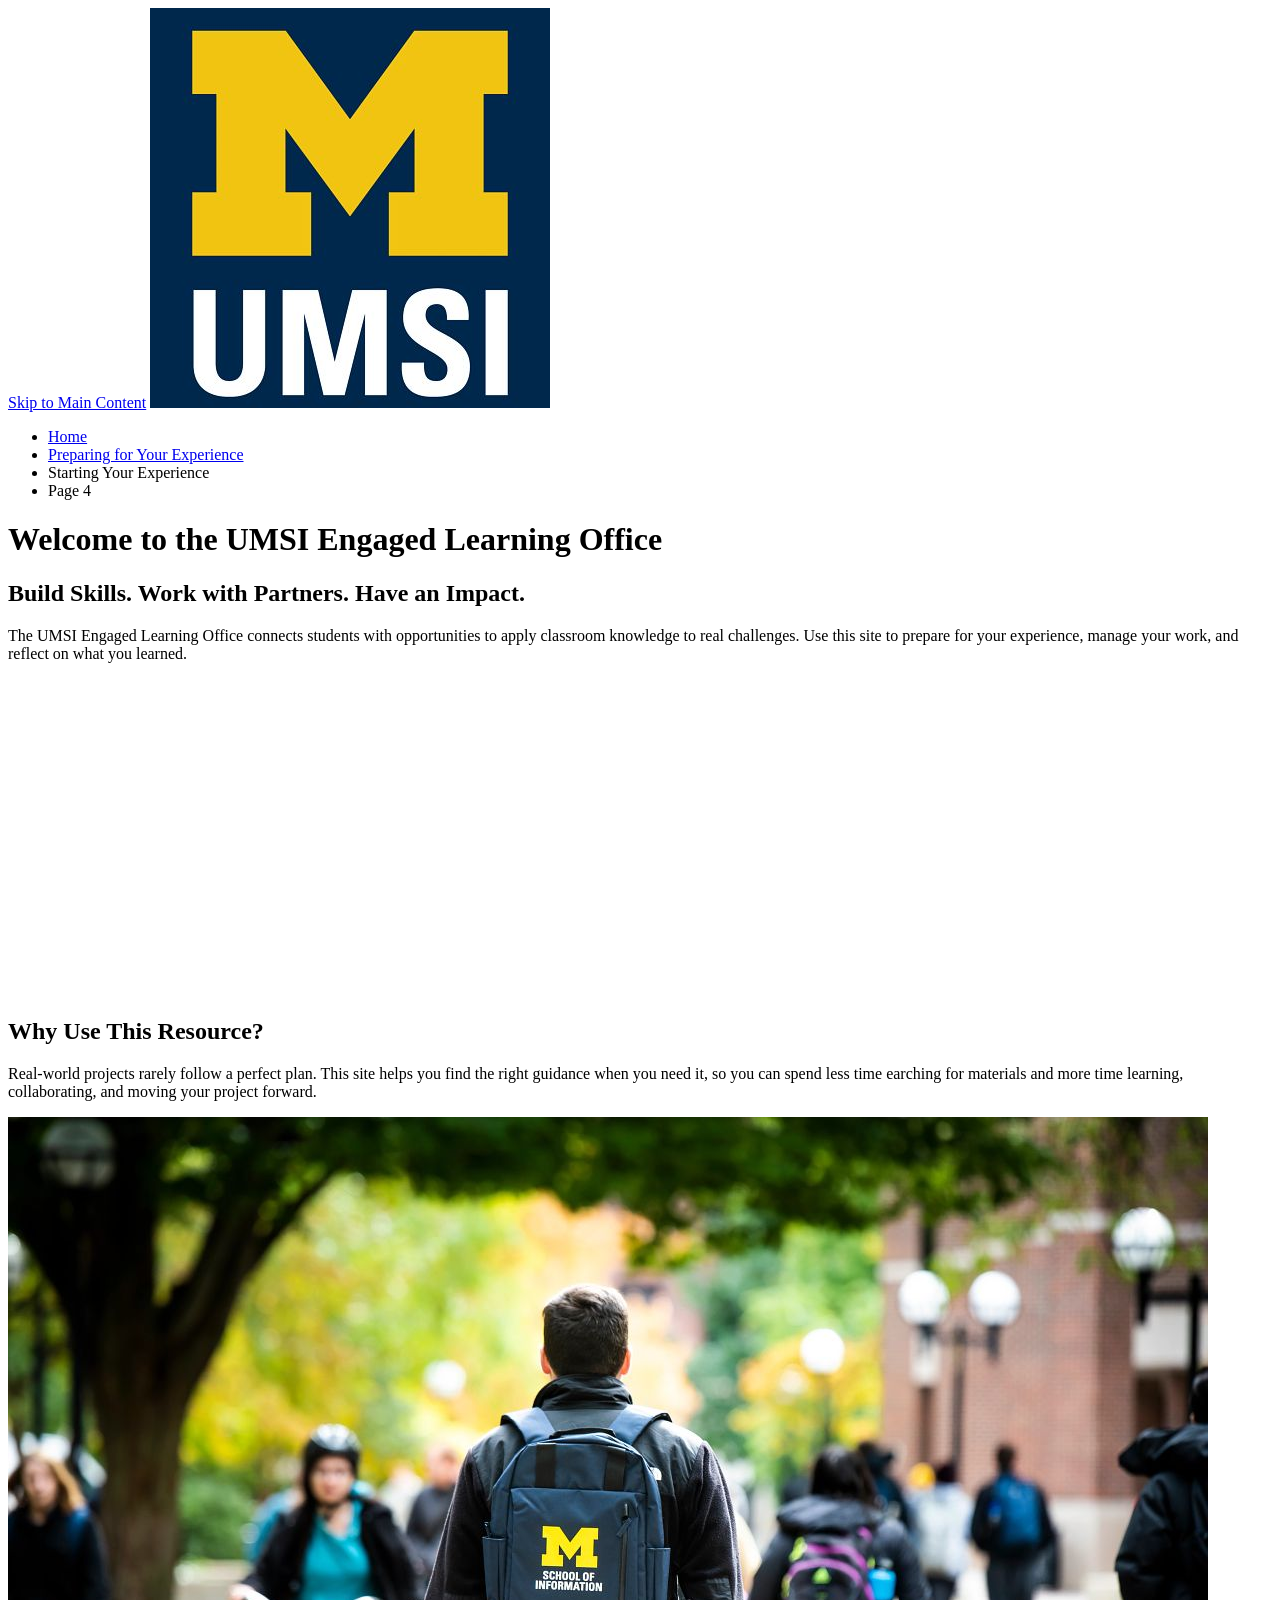
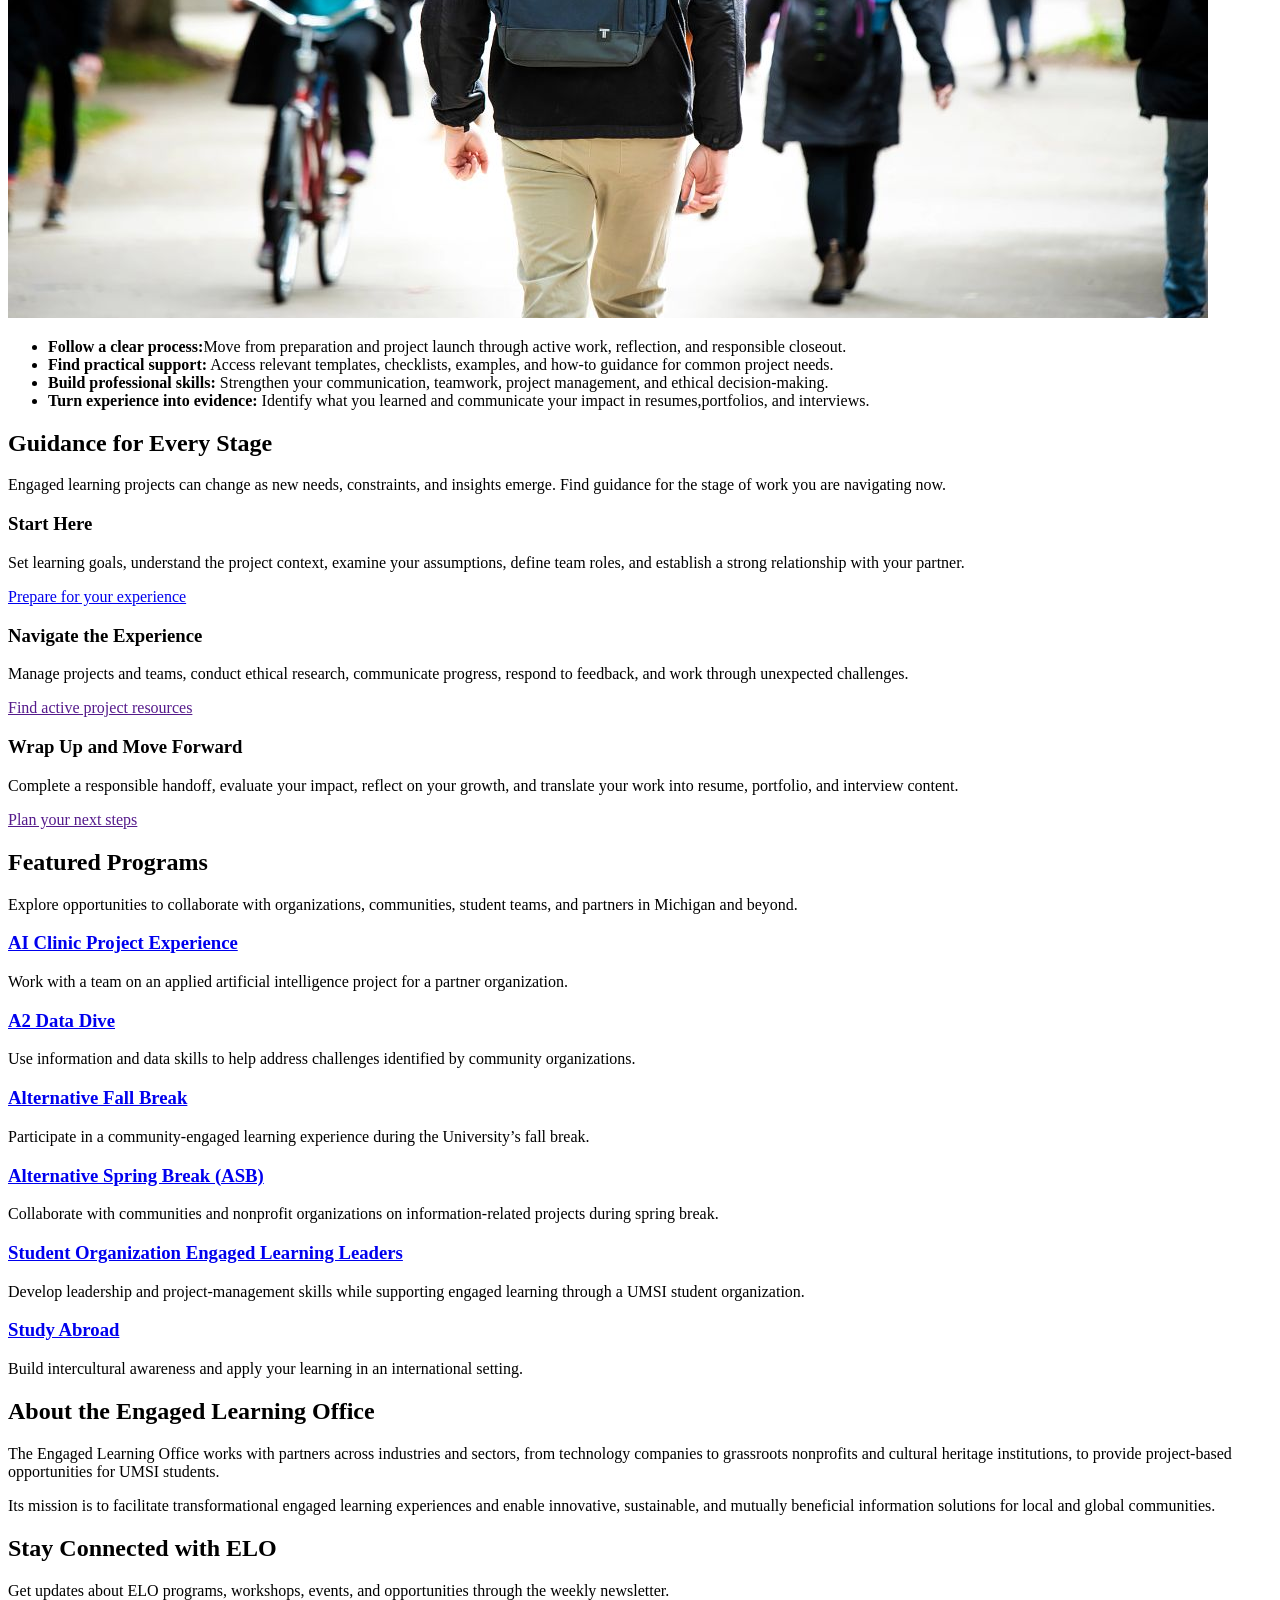
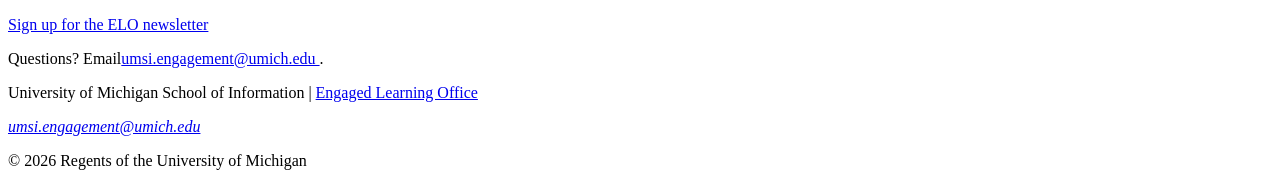
==== index.html @ 53a5d8fb "upload files" ====
<!DOCTYPE html>
<html lang="en">
<head>
    <meta charset="UTF-8">
    <meta name="viewport" content="width=device-width, initial-scale=1.0">
    <title>Engaged Learning Resources | UMSI</title>

</head>
<body>

    <header>
  <a href = "#main">Skip to Main Content</a>
        <img src="images/UMSI_signature_vertical_informal_solidblue.jpg" alt="UMSI Logo">
        <nav>
            <ul>
                <li><a href = "index.html">Home</a></li>
                <li><a href = "prep.html">Preparing for Your Experience</a></li>
                <li><a>Starting Your Experience</a></li>
                <li><a>Page 4</a></li>
            </ul>
        </nav>
    <h1>Welcome to the UMSI Engaged Learning Office</h1>

    </header>
    <main id="main">
    <section>
      <h2>Build Skills. Work with Partners. Have an Impact.</h2>
      <p>
       The UMSI Engaged Learning Office connects students with opportunities to apply classroom knowledge to real challenges. Use this site to prepare for your experience, manage your work, and reflect on what you learned.
      </p>

      <iframe width="560px" height="315px" src="https://www.youtube.com/embed/81ZO9RfIJEQ?si=tBp82YWZMl1u7CVS" title="YouTube video player" frameborder="0" allow="accelerometer; autoplay; clipboard-write; encrypted-media; gyroscope; picture-in-picture; web-share" referrerpolicy="strict-origin-when-cross-origin" allowfullscreen></iframe>
         <!-- Note: this iframe might cause an Axe ARIA error - that's not on you that's on YouTube! -->
    </section>

<section>
    <h2>Why Use This Resource?</h2>

    <p>Real-world projects rarely follow a perfect plan. This site helps you find the right guidance when you need it, so you can spend less time earching for materials and more time learning, collaborating, and moving your project forward.
    </p>
        <img src="images/UMSI_CampusFall_UMSIBackpack_02.jpg" alt="A student wears a UMSI backpack in fall on the drag.">
    <ul>
        <li><strong>Follow a clear process:</strong>Move from preparation and project launch through active work, reflection, and responsible closeout.</li>
        <li><strong>Find practical support:</strong> Access relevant templates, checklists, examples, and how-to guidance for common project needs.</li>
        <li><strong>Build professional skills:</strong> Strengthen your communication, teamwork, project management, and ethical decision-making.</li>
        <li><strong>Turn experience into evidence:</strong> Identify what you learned and communicate your impact in resumes,portfolios, and interviews.</li>
    </ul>
</section>

 <section>
    <h2>Guidance for Every Stage</h2>
    <p>Engaged learning projects can change as new needs, constraints, and insights emerge. Find guidance for the stage of work you are navigating <srong>now.</strong></p>
    <article>
      <h3>Start Here</h3>
      <p>Set learning goals, understand the project context, examine your assumptions, define team roles, and establish a strong relationship with your partner.</p>
      <a href="prep.html">Prepare for your experience</a>
    </article>

    <article>
      <h3>Navigate the Experience</h3>
      <p>Manage projects and teams, conduct ethical research, communicate progress, respond to feedback, and work through unexpected challenges.</p>
      <a href="">Find active project resources</a>
    </article>

    <article>
      <h3>Wrap Up and Move Forward</h3>
      <p>Complete a responsible handoff, evaluate your impact, reflect on your growth, and translate your work into resume, portfolio, and interview content.</p>
      <a href="">Plan your next steps</a>
    </article>
  </section>

   <section>
    <h2>Featured Programs</h2>
    <p>Explore opportunities to collaborate with organizations, communities, student teams, and partners in Michigan and beyond.</p>
    <article>
    <h3><a href="https://mcompass.umich.edu/_portal/tds-program-brochure?programid=12810">AI Clinic Project Experience</a></h3>
    <p>Work with a team on an applied artificial intelligence project for a partner organization.</p>
    </article>

    <article>
    <h3><a href="https://mcompass.umich.edu/_portal/tds-program-brochure?programid=12556">A2 Data Dive</a></h3>
    <p>Use information and data skills to help address challenges identified by community organizations.</p>
    </article>

     <article>
      <h3><a href="https://mcompass.umich.edu/_portal/tds-program-brochure?programid=11297">Alternative Fall Break</a></h3>
      <p>Participate in a community-engaged learning experience during the University’s fall break.</p>
    </article>

    <article>
      <h3><a href="https://mcompass.umich.edu/_portal/tds-program-brochure?programid=10621">Alternative Spring Break (ASB)</a></h3>
       <p>Collaborate with communities and nonprofit organizations on information-related projects during spring break.</p>
    </article>

    <article>
      <h3><a href="https://mcompass.umich.edu/_portal/tds-program-brochure?programid=12294">Student Organization Engaged Learning Leaders</a></h3>
       <p>Develop leadership and project-management skills while supporting engaged learning through a UMSI student organization.</p>
    </article>

    <article>
      <h3><a href="https://www.si.umich.edu/student-life/study-abroad">Study Abroad</a></h3>
      <p>Build intercultural awareness and apply your learning in an international setting. </p>
    </article>
   </section>
  <section>
    <h2>About the Engaged Learning Office</h2>
    <p>The Engaged Learning Office works with partners across industries and sectors, from technology companies to grassroots nonprofits and cultural heritage institutions, to provide project-based opportunities for UMSI students.</p>
    <p>Its mission is to facilitate transformational engaged learning experiences and enable innovative, sustainable, and mutually beneficial information solutions for local and global communities.</p>
  </section>
  <aside>
    <h2>Stay Connected with ELO</h2>
    <p>Get updates about ELO programs, workshops, events, and opportunities through the weekly newsletter.</p>
    <div>
       <a href="https://umsi.info/elo-newsletter"> Sign up for the ELO newsletter</a>
    </div>
    <p>Questions? Email<a href="mailto:umsi.engagement@umich.edu">umsi.engagement@umich.edu </a>.</p>
  </aside>


        <!-- Content taken & modified from UMGPT with the prompt, "Write me a webpage of intro content to help meet the following requirements - this is for the home page": and then pasted in the client objectives & project requirements"
        UMGPT. (2026). UMGPT ( GPT-5.6 Sol September 7th version) [Large language model]. -->
    </main>
    <footer>
        <p>University of Michigan School of Information | <a href="https://www.si.umich.edu/programs/engaged-learning/about-engaged-learning-office">Engaged Learning Office </a></p>
      <address>
        <a href="mailto:umsi.engagement@umich.edu">umsi.engagement@umich.edu</a>
      </address>
      <p>&copy; 2026 Regents of the University of Michigan</p>
    </footer>
</body>
</html>
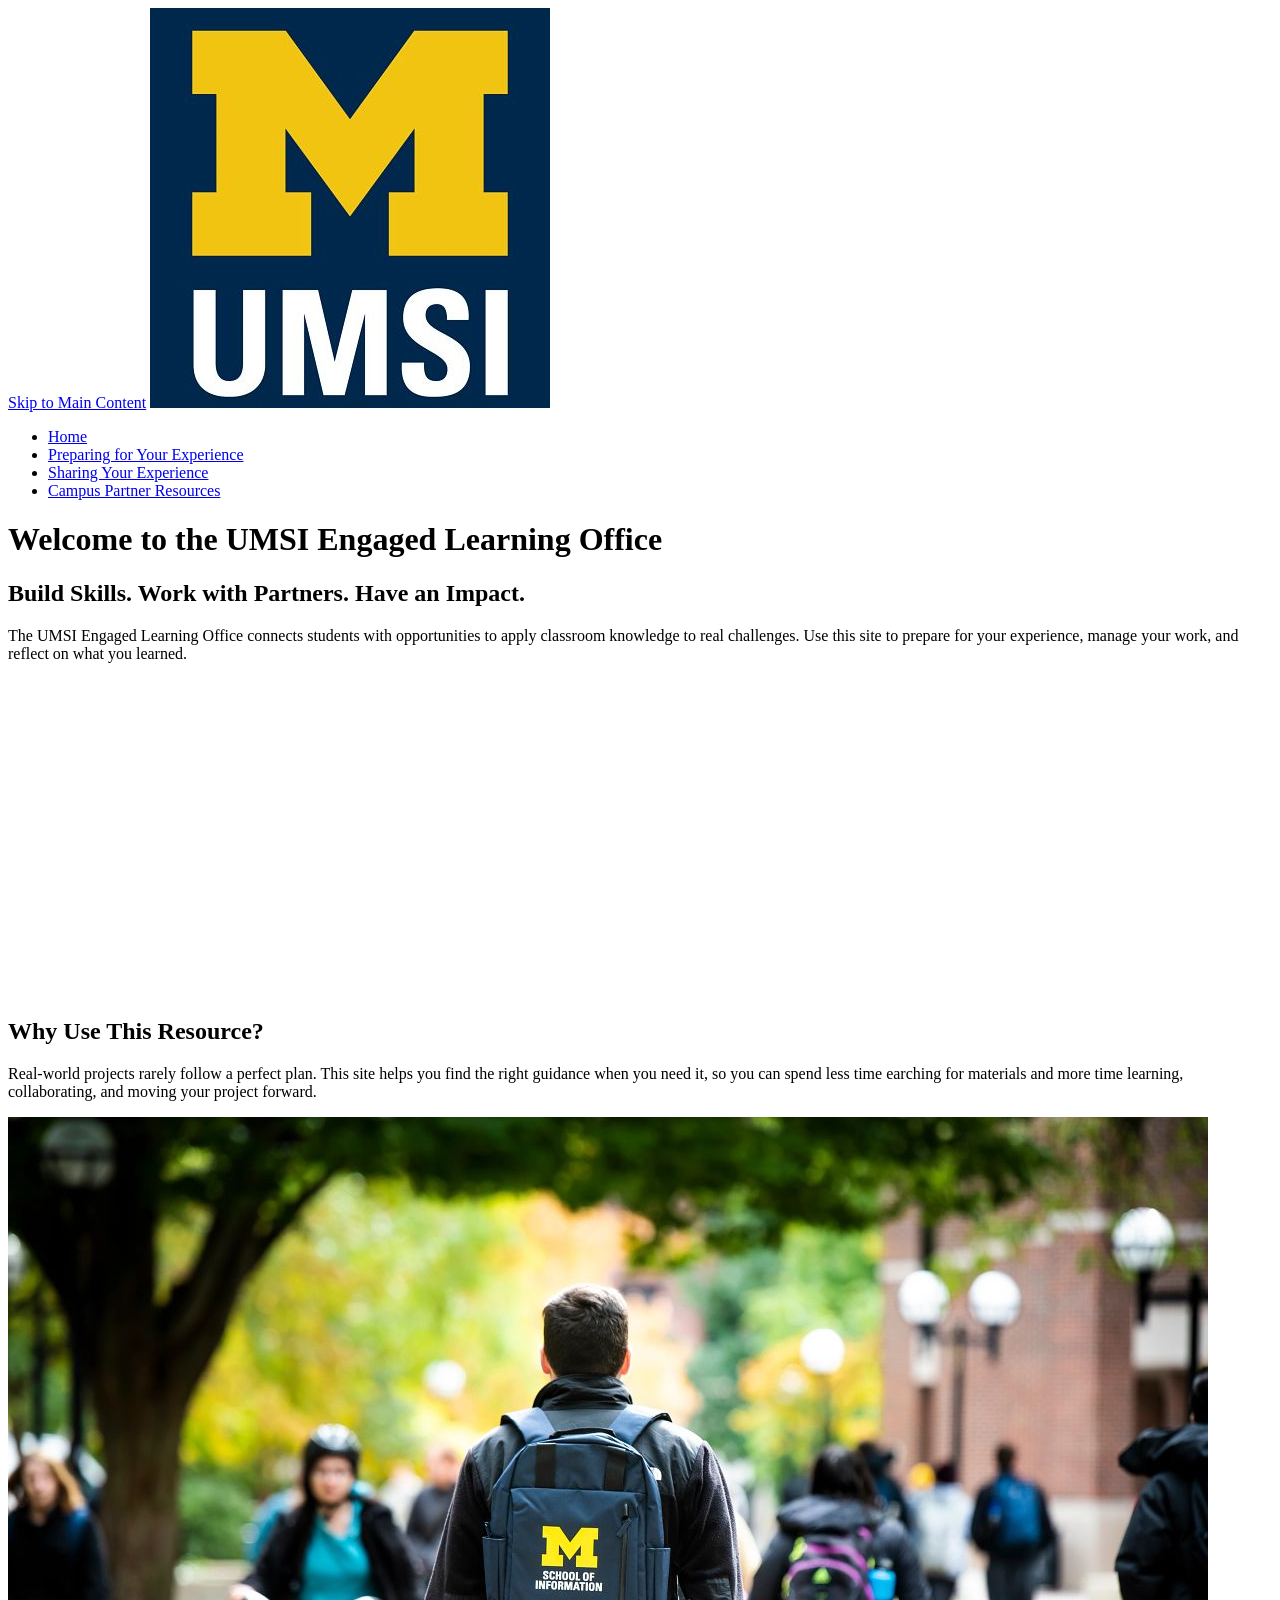
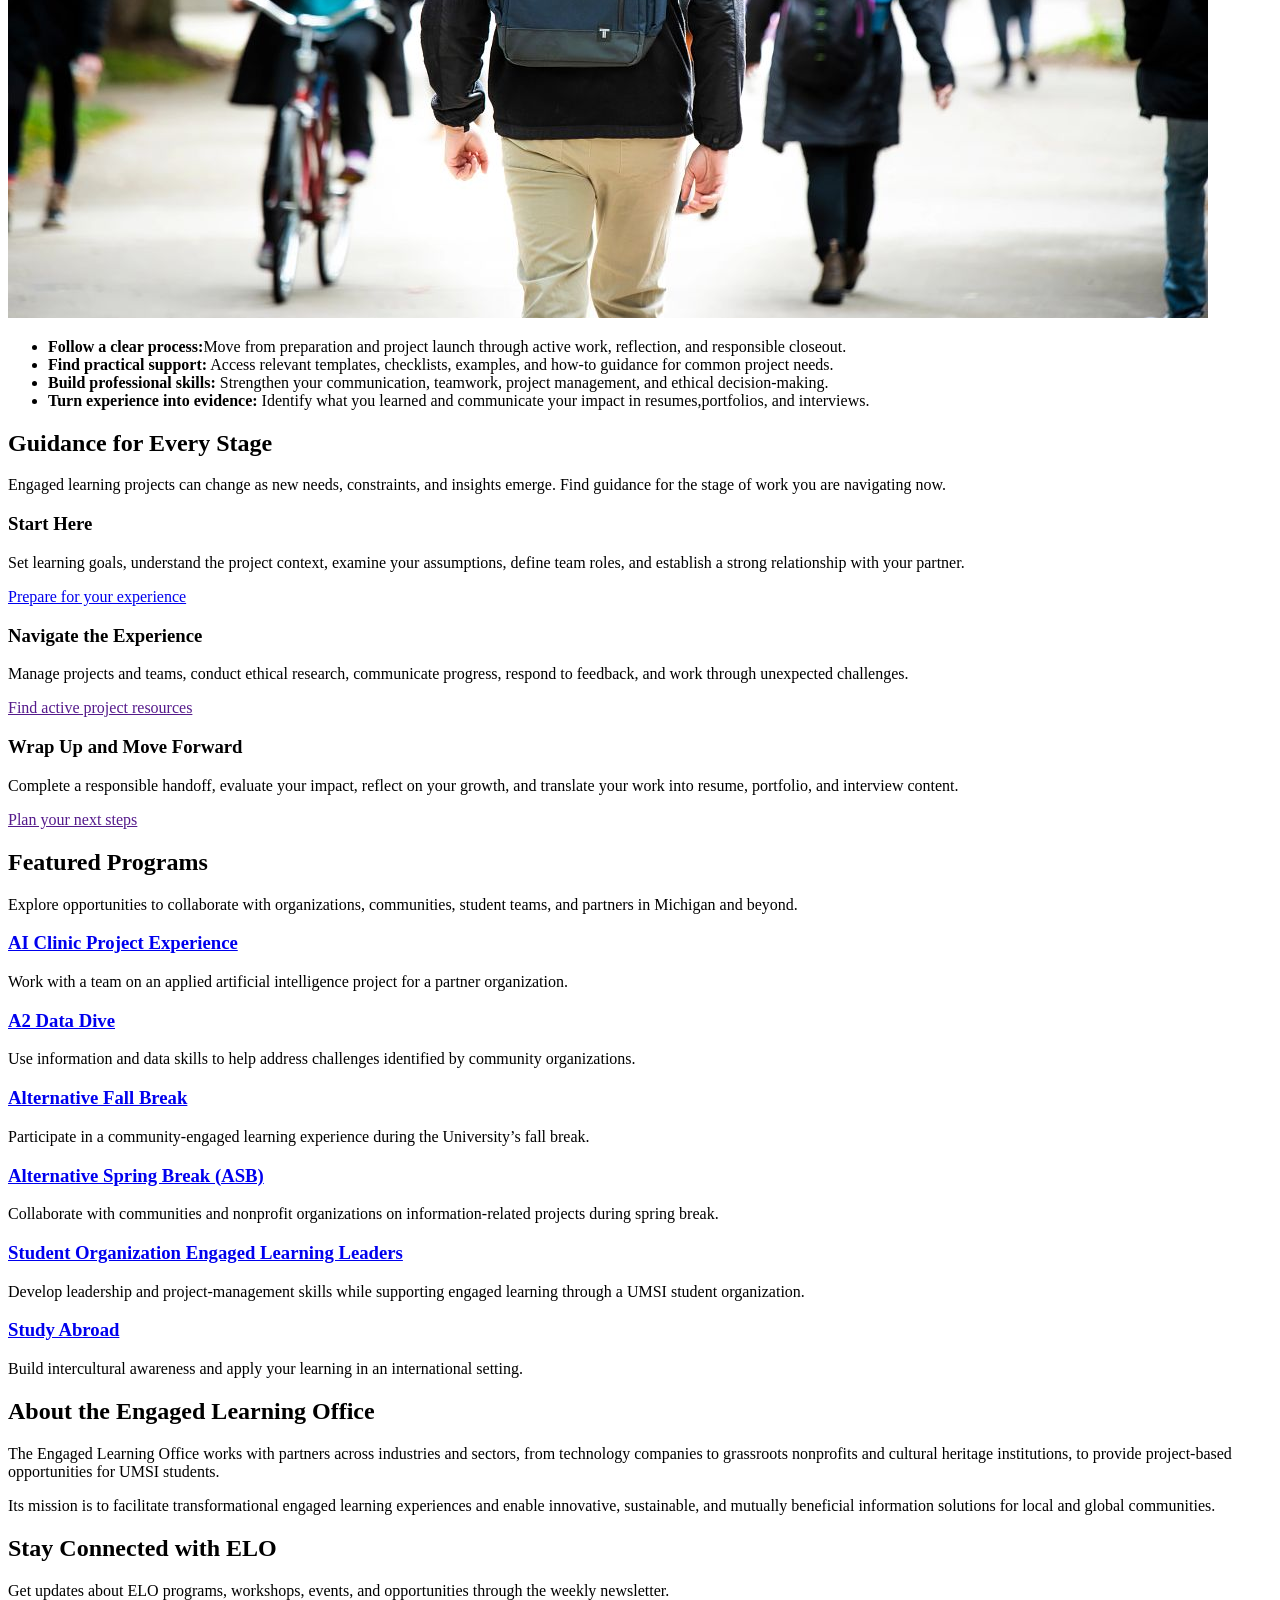
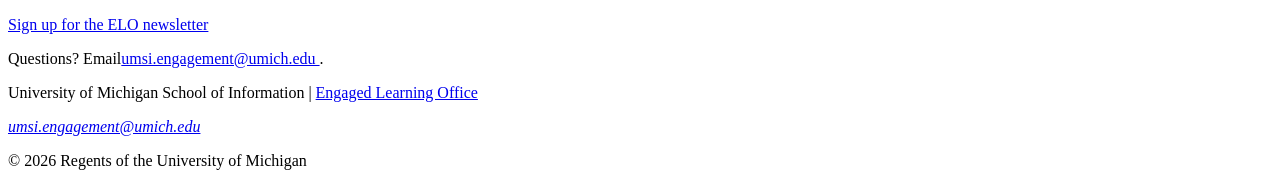
==== commit a620f199: "add 2 more html pages" ====
--- a/index.html
+++ b/index.html
@@ -15,8 +15,8 @@
             <ul>
                 <li><a href = "index.html">Home</a></li>
                 <li><a href = "prep.html">Preparing for Your Experience</a></li>
-                <li><a>Starting Your Experience</a></li>
-                <li><a>Page 4</a></li>
+                <li><a href = "experience.html">Sharing Your Experience</a></li>
+                <li><a href = "partner.html">Campus Partner Resources</a></li>
             </ul>
         </nav>
     <h1>Welcome to the UMSI Engaged Learning Office</h1>
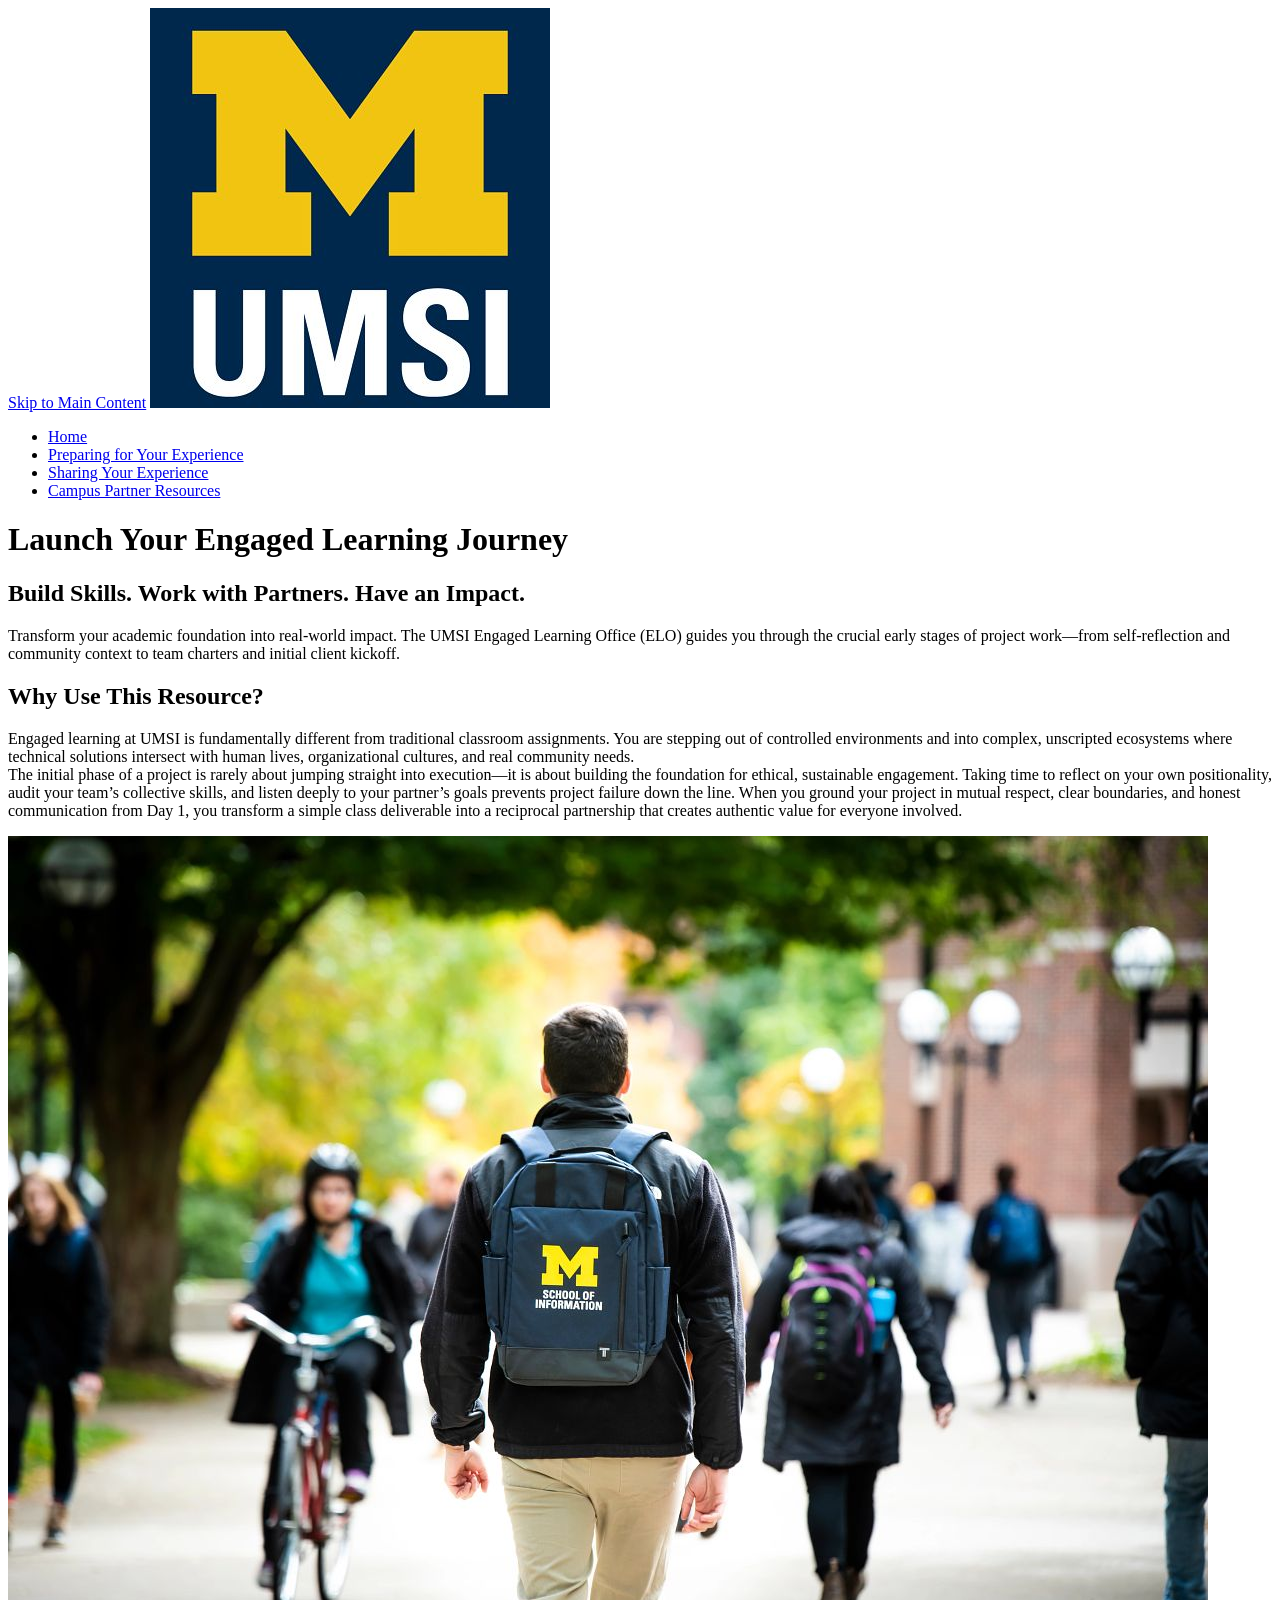
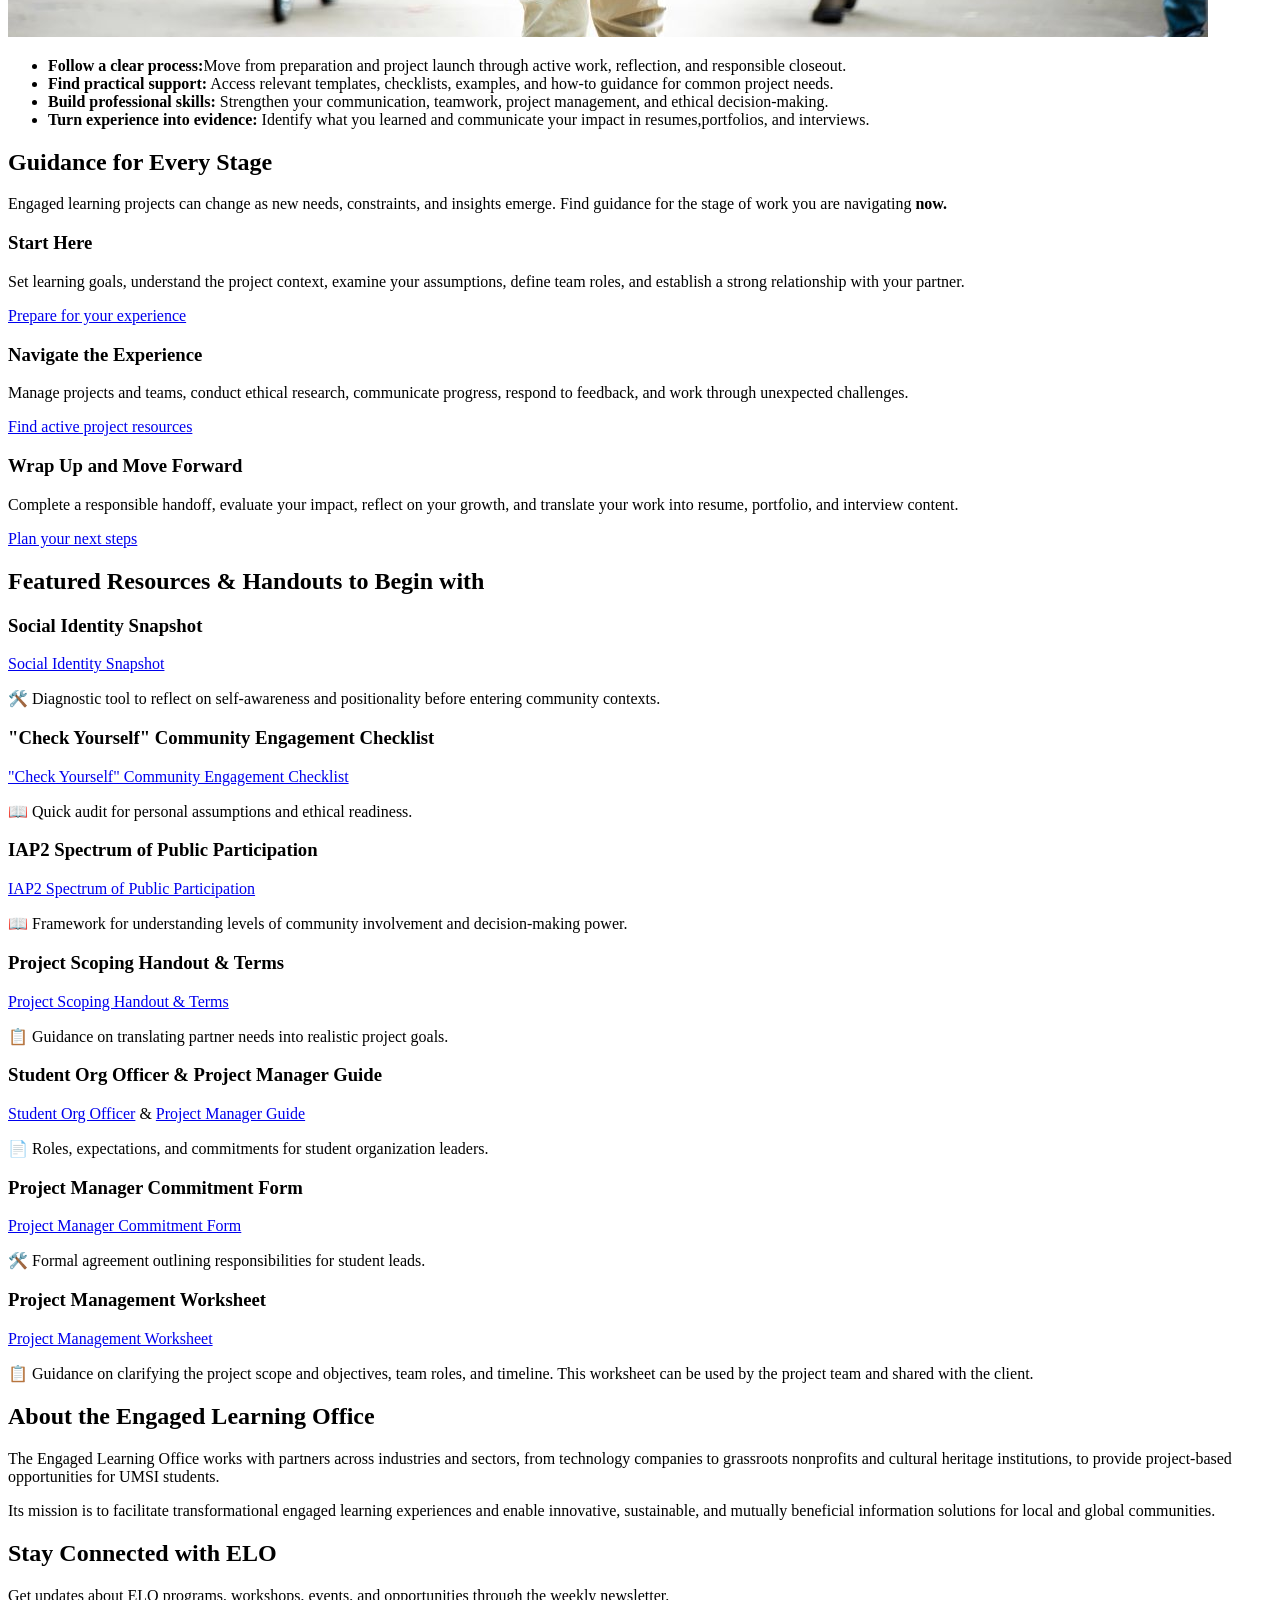
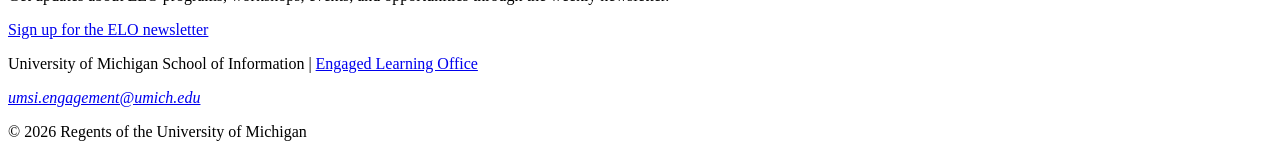
==== commit 26be29da: "add page content" ====
--- a/index.html
+++ b/index.html
@@ -7,36 +7,35 @@
 
 </head>
 <body>
-
     <header>
-  <a href = "#main">Skip to Main Content</a>
+      <a href = "#main">Skip to Main Content</a>
         <img src="images/UMSI_signature_vertical_informal_solidblue.jpg" alt="UMSI Logo">
         <nav>
             <ul>
-                <li><a href = "index.html">Home</a></li>
+                <li class="active"><a href = "index.html">Home</a></li>
                 <li><a href = "prep.html">Preparing for Your Experience</a></li>
                 <li><a href = "experience.html">Sharing Your Experience</a></li>
                 <li><a href = "partner.html">Campus Partner Resources</a></li>
             </ul>
         </nav>
-    <h1>Welcome to the UMSI Engaged Learning Office</h1>
+    <h1>Launch Your Engaged Learning Journey</h1>
+    </header>
 
-    </header>
     <main id="main">
     <section>
       <h2>Build Skills. Work with Partners. Have an Impact.</h2>
       <p>
-       The UMSI Engaged Learning Office connects students with opportunities to apply classroom knowledge to real challenges. Use this site to prepare for your experience, manage your work, and reflect on what you learned.
+       Transform your academic foundation into real-world impact. The UMSI Engaged Learning Office (ELO) guides you through the crucial early stages of project work—from self-reflection and community context to team charters and initial client kickoff.
       </p>
-
-      <iframe width="560px" height="315px" src="https://www.youtube.com/embed/81ZO9RfIJEQ?si=tBp82YWZMl1u7CVS" title="YouTube video player" frameborder="0" allow="accelerometer; autoplay; clipboard-write; encrypted-media; gyroscope; picture-in-picture; web-share" referrerpolicy="strict-origin-when-cross-origin" allowfullscreen></iframe>
-         <!-- Note: this iframe might cause an Axe ARIA error - that's not on you that's on YouTube! -->
     </section>
 
 <section>
     <h2>Why Use This Resource?</h2>
 
-    <p>Real-world projects rarely follow a perfect plan. This site helps you find the right guidance when you need it, so you can spend less time earching for materials and more time learning, collaborating, and moving your project forward.
+    <p>Engaged learning at UMSI is fundamentally different from traditional classroom assignments. You are stepping out of controlled environments and into complex, unscripted ecosystems where technical solutions intersect with human lives, organizational cultures, and real community needs.
+        <br>
+      The initial phase of a project is rarely about jumping straight into execution—it is about building the foundation for ethical, sustainable engagement. Taking time to reflect on your own positionality, audit your team’s collective skills, and listen deeply to your partner’s goals prevents project failure down the line. When you ground your project in mutual respect, clear boundaries, and honest communication from Day 1, you transform a simple class deliverable into a reciprocal partnership that creates authentic value for everyone involved.
+
     </p>
         <img src="images/UMSI_CampusFall_UMSIBackpack_02.jpg" alt="A student wears a UMSI backpack in fall on the drag.">
     <ul>
@@ -49,7 +48,7 @@
 
  <section>
     <h2>Guidance for Every Stage</h2>
-    <p>Engaged learning projects can change as new needs, constraints, and insights emerge. Find guidance for the stage of work you are navigating <srong>now.</strong></p>
+    <p>Engaged learning projects can change as new needs, constraints, and insights emerge. Find guidance for the stage of work you are navigating <strong>now.</strong></p>
     <article>
       <h3>Start Here</h3>
       <p>Set learning goals, understand the project context, examine your assumptions, define team roles, and establish a strong relationship with your partner.</p>
@@ -59,73 +58,86 @@
     <article>
       <h3>Navigate the Experience</h3>
       <p>Manage projects and teams, conduct ethical research, communicate progress, respond to feedback, and work through unexpected challenges.</p>
-      <a href="">Find active project resources</a>
+      <a href="experience.html">Find active project resources</a>
     </article>
 
     <article>
       <h3>Wrap Up and Move Forward</h3>
       <p>Complete a responsible handoff, evaluate your impact, reflect on your growth, and translate your work into resume, portfolio, and interview content.</p>
-      <a href="">Plan your next steps</a>
+      <a href="partner.html">Plan your next steps</a>
     </article>
   </section>
 
    <section>
-    <h2>Featured Programs</h2>
-    <p>Explore opportunities to collaborate with organizations, communities, student teams, and partners in Michigan and beyond.</p>
+    <h2>Featured Resources & Handouts to Begin with</h2>
     <article>
-    <h3><a href="https://mcompass.umich.edu/_portal/tds-program-brochure?programid=12810">AI Clinic Project Experience</a></h3>
-    <p>Work with a team on an applied artificial intelligence project for a partner organization.</p>
+      <h3>Social Identity Snapshot</h3>
+      <a href="https://sites.lsa.umich.edu/equitable-teaching/social-identity-snapshot/">Social Identity Snapshot</a>
+      <p>🛠️ Diagnostic tool to reflect on self-awareness and positionality before entering community contexts.</p>
     </article>
 
     <article>
-    <h3><a href="https://mcompass.umich.edu/_portal/tds-program-brochure?programid=12556">A2 Data Dive</a></h3>
-    <p>Use information and data skills to help address challenges identified by community organizations.</p>
-    </article>
+      <h3>"Check Yourself" Community Engagement Checklist</h3>
+      <a href='https://docs.google.com/document/d/1Qt9YeStVwDHjwJhOLAz42JSNQR2lFMurdUtxtdrGkuc/edit?tab=t.0#heading=h.ch0bvccjkrzn'>"Check Yourself" Community Engagement Checklist</a>
+      <p>📖 Quick audit for personal assumptions and ethical readiness.</p>
 
-     <article>
-      <h3><a href="https://mcompass.umich.edu/_portal/tds-program-brochure?programid=11297">Alternative Fall Break</a></h3>
-      <p>Participate in a community-engaged learning experience during the University’s fall break.</p>
     </article>
 
     <article>
-      <h3><a href="https://mcompass.umich.edu/_portal/tds-program-brochure?programid=10621">Alternative Spring Break (ASB)</a></h3>
-       <p>Collaborate with communities and nonprofit organizations on information-related projects during spring break.</p>
+      <h3>IAP2 Spectrum of Public Participation</h3>
+      <a href="https://drive.google.com/file/d/1zc1RNlrDxV51-muOERdDTnINQcquJpOA/view?usp=sharing">IAP2 Spectrum of Public Participation</a>
+      <p>📖 Framework for understanding levels of community involvement and decision-making power.</p>
+      </article>
+
+    <article>
+      <h3>Project Scoping Handout & Terms</h3>
+      <a href="https://docs.google.com/document/d/1TrEDolwmOIlXgYgAP9VvlOGoYOwFfe6KxzZOgZSVYVw/edit?usp=drive_link">Project Scoping Handout & Terms</a>
+      <p>📋 Guidance on translating partner needs into realistic project goals.</p>
     </article>
 
     <article>
-      <h3><a href="https://mcompass.umich.edu/_portal/tds-program-brochure?programid=12294">Student Organization Engaged Learning Leaders</a></h3>
-       <p>Develop leadership and project-management skills while supporting engaged learning through a UMSI student organization.</p>
+      <h3>Student Org Officer & Project Manager Guide</h3>
+      <a href="https://docs.google.com/document/d/1AexsV_JeSd0kRUBbcifZpfBu6y6Zi8Y0iJScp1I3gkM/edit?usp=drive_link">Student Org Officer</a> & <a href="https://docs.google.com/document/u/0/d/1uwOOS0TrXWzcSShj8DUFpckWo0t1UNu_Q7WVbZnLhX0/edit">Project Manager Guide</a>
+      <p>📄 Roles, expectations, and commitments for student organization leaders.</p>
     </article>
 
     <article>
-      <h3><a href="https://www.si.umich.edu/student-life/study-abroad">Study Abroad</a></h3>
-      <p>Build intercultural awareness and apply your learning in an international setting. </p>
+      <h3>Project Manager Commitment Form</h3>
+      <a href="https://docs.google.com/document/d/1U4lCNGyWKJ3C2i_VgFqAR45Z4zF1FehuthuqT-M2wdI/edit?usp=drive_link">Project Manager Commitment Form</a>
+      <p>🛠️  Formal agreement outlining responsibilities for student leads.</p>
+    </article>
+
+    <article>
+      <h3>Project Management Worksheet</h3>
+      <a href="https://docs.google.com/document/d/1twc-7TYWmb_PNrOBiDI1NuJqJAuhluTICr22GRd_NLc/edit?usp=drive_link">Project Management Worksheet</a>
+      <p>📋 Guidance on clarifying the project scope and objectives, team roles, and timeline. This worksheet can be used by the project team and shared with the client.</p>
     </article>
    </section>
+   
   <section>
     <h2>About the Engaged Learning Office</h2>
     <p>The Engaged Learning Office works with partners across industries and sectors, from technology companies to grassroots nonprofits and cultural heritage institutions, to provide project-based opportunities for UMSI students.</p>
     <p>Its mission is to facilitate transformational engaged learning experiences and enable innovative, sustainable, and mutually beneficial information solutions for local and global communities.</p>
   </section>
+
   <aside>
     <h2>Stay Connected with ELO</h2>
     <p>Get updates about ELO programs, workshops, events, and opportunities through the weekly newsletter.</p>
     <div>
        <a href="https://umsi.info/elo-newsletter"> Sign up for the ELO newsletter</a>
     </div>
-    <p>Questions? Email<a href="mailto:umsi.engagement@umich.edu">umsi.engagement@umich.edu </a>.</p>
-  </aside>
-
+     </aside>
 
         <!-- Content taken & modified from UMGPT with the prompt, "Write me a webpage of intro content to help meet the following requirements - this is for the home page": and then pasted in the client objectives & project requirements"
         UMGPT. (2026). UMGPT ( GPT-5.6 Sol September 7th version) [Large language model]. -->
     </main>
+
     <footer>
         <p>University of Michigan School of Information | <a href="https://www.si.umich.edu/programs/engaged-learning/about-engaged-learning-office">Engaged Learning Office </a></p>
       <address>
         <a href="mailto:umsi.engagement@umich.edu">umsi.engagement@umich.edu</a>
       </address>
-      <p>&copy; 2026 Regents of the University of Michigan</p>
+        <p>&copy; 2026 Regents of the University of Michigan</p>
     </footer>
 </body>
 </html>
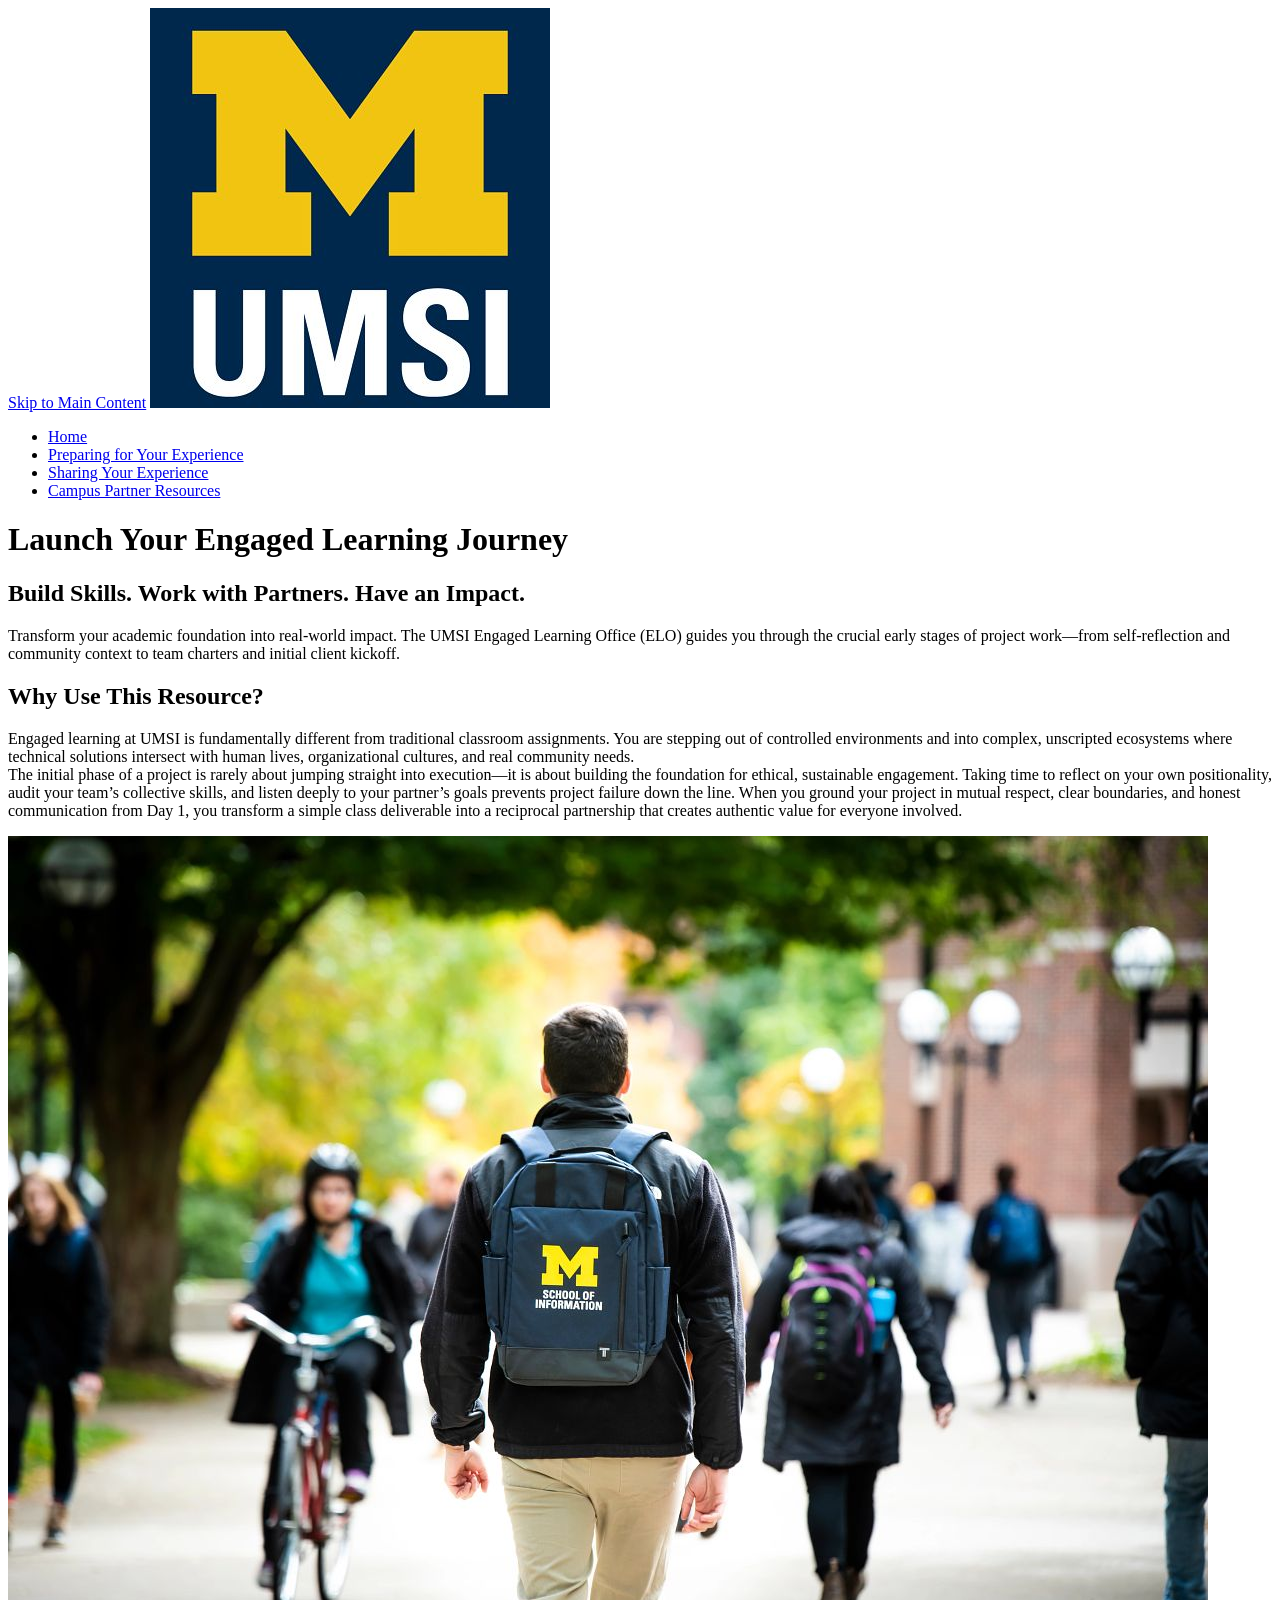
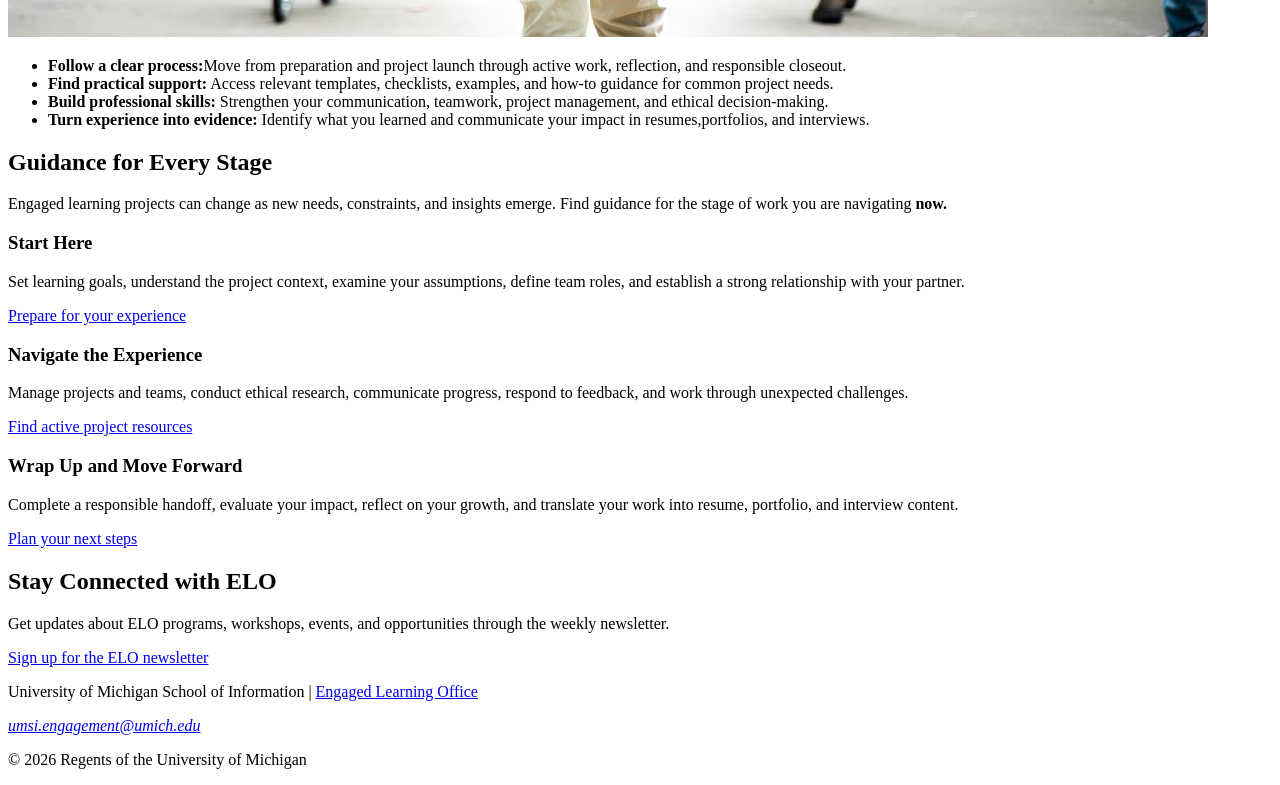
==== commit 1812d015: "fix dead links" ====
--- a/index.html
+++ b/index.html
@@ -68,65 +68,13 @@
     </article>
   </section>
 
-   <section>
-    <h2>Featured Resources & Handouts to Begin with</h2>
-    <article>
-      <h3>Social Identity Snapshot</h3>
-      <a href="https://sites.lsa.umich.edu/equitable-teaching/social-identity-snapshot/">Social Identity Snapshot</a>
-      <p>🛠️ Diagnostic tool to reflect on self-awareness and positionality before entering community contexts.</p>
-    </article>
-
-    <article>
-      <h3>"Check Yourself" Community Engagement Checklist</h3>
-      <a href='https://docs.google.com/document/d/1Qt9YeStVwDHjwJhOLAz42JSNQR2lFMurdUtxtdrGkuc/edit?tab=t.0#heading=h.ch0bvccjkrzn'>"Check Yourself" Community Engagement Checklist</a>
-      <p>📖 Quick audit for personal assumptions and ethical readiness.</p>
-
-    </article>
-
-    <article>
-      <h3>IAP2 Spectrum of Public Participation</h3>
-      <a href="https://drive.google.com/file/d/1zc1RNlrDxV51-muOERdDTnINQcquJpOA/view?usp=sharing">IAP2 Spectrum of Public Participation</a>
-      <p>📖 Framework for understanding levels of community involvement and decision-making power.</p>
-      </article>
-
-    <article>
-      <h3>Project Scoping Handout & Terms</h3>
-      <a href="https://docs.google.com/document/d/1TrEDolwmOIlXgYgAP9VvlOGoYOwFfe6KxzZOgZSVYVw/edit?usp=drive_link">Project Scoping Handout & Terms</a>
-      <p>📋 Guidance on translating partner needs into realistic project goals.</p>
-    </article>
-
-    <article>
-      <h3>Student Org Officer & Project Manager Guide</h3>
-      <a href="https://docs.google.com/document/d/1AexsV_JeSd0kRUBbcifZpfBu6y6Zi8Y0iJScp1I3gkM/edit?usp=drive_link">Student Org Officer</a> & <a href="https://docs.google.com/document/u/0/d/1uwOOS0TrXWzcSShj8DUFpckWo0t1UNu_Q7WVbZnLhX0/edit">Project Manager Guide</a>
-      <p>📄 Roles, expectations, and commitments for student organization leaders.</p>
-    </article>
-
-    <article>
-      <h3>Project Manager Commitment Form</h3>
-      <a href="https://docs.google.com/document/d/1U4lCNGyWKJ3C2i_VgFqAR45Z4zF1FehuthuqT-M2wdI/edit?usp=drive_link">Project Manager Commitment Form</a>
-      <p>🛠️  Formal agreement outlining responsibilities for student leads.</p>
-    </article>
-
-    <article>
-      <h3>Project Management Worksheet</h3>
-      <a href="https://docs.google.com/document/d/1twc-7TYWmb_PNrOBiDI1NuJqJAuhluTICr22GRd_NLc/edit?usp=drive_link">Project Management Worksheet</a>
-      <p>📋 Guidance on clarifying the project scope and objectives, team roles, and timeline. This worksheet can be used by the project team and shared with the client.</p>
-    </article>
-   </section>
-   
-  <section>
-    <h2>About the Engaged Learning Office</h2>
-    <p>The Engaged Learning Office works with partners across industries and sectors, from technology companies to grassroots nonprofits and cultural heritage institutions, to provide project-based opportunities for UMSI students.</p>
-    <p>Its mission is to facilitate transformational engaged learning experiences and enable innovative, sustainable, and mutually beneficial information solutions for local and global communities.</p>
-  </section>
-
   <aside>
     <h2>Stay Connected with ELO</h2>
     <p>Get updates about ELO programs, workshops, events, and opportunities through the weekly newsletter.</p>
     <div>
        <a href="https://umsi.info/elo-newsletter"> Sign up for the ELO newsletter</a>
     </div>
-     </aside>
+    </aside>
 
         <!-- Content taken & modified from UMGPT with the prompt, "Write me a webpage of intro content to help meet the following requirements - this is for the home page": and then pasted in the client objectives & project requirements"
         UMGPT. (2026). UMGPT ( GPT-5.6 Sol September 7th version) [Large language model]. -->
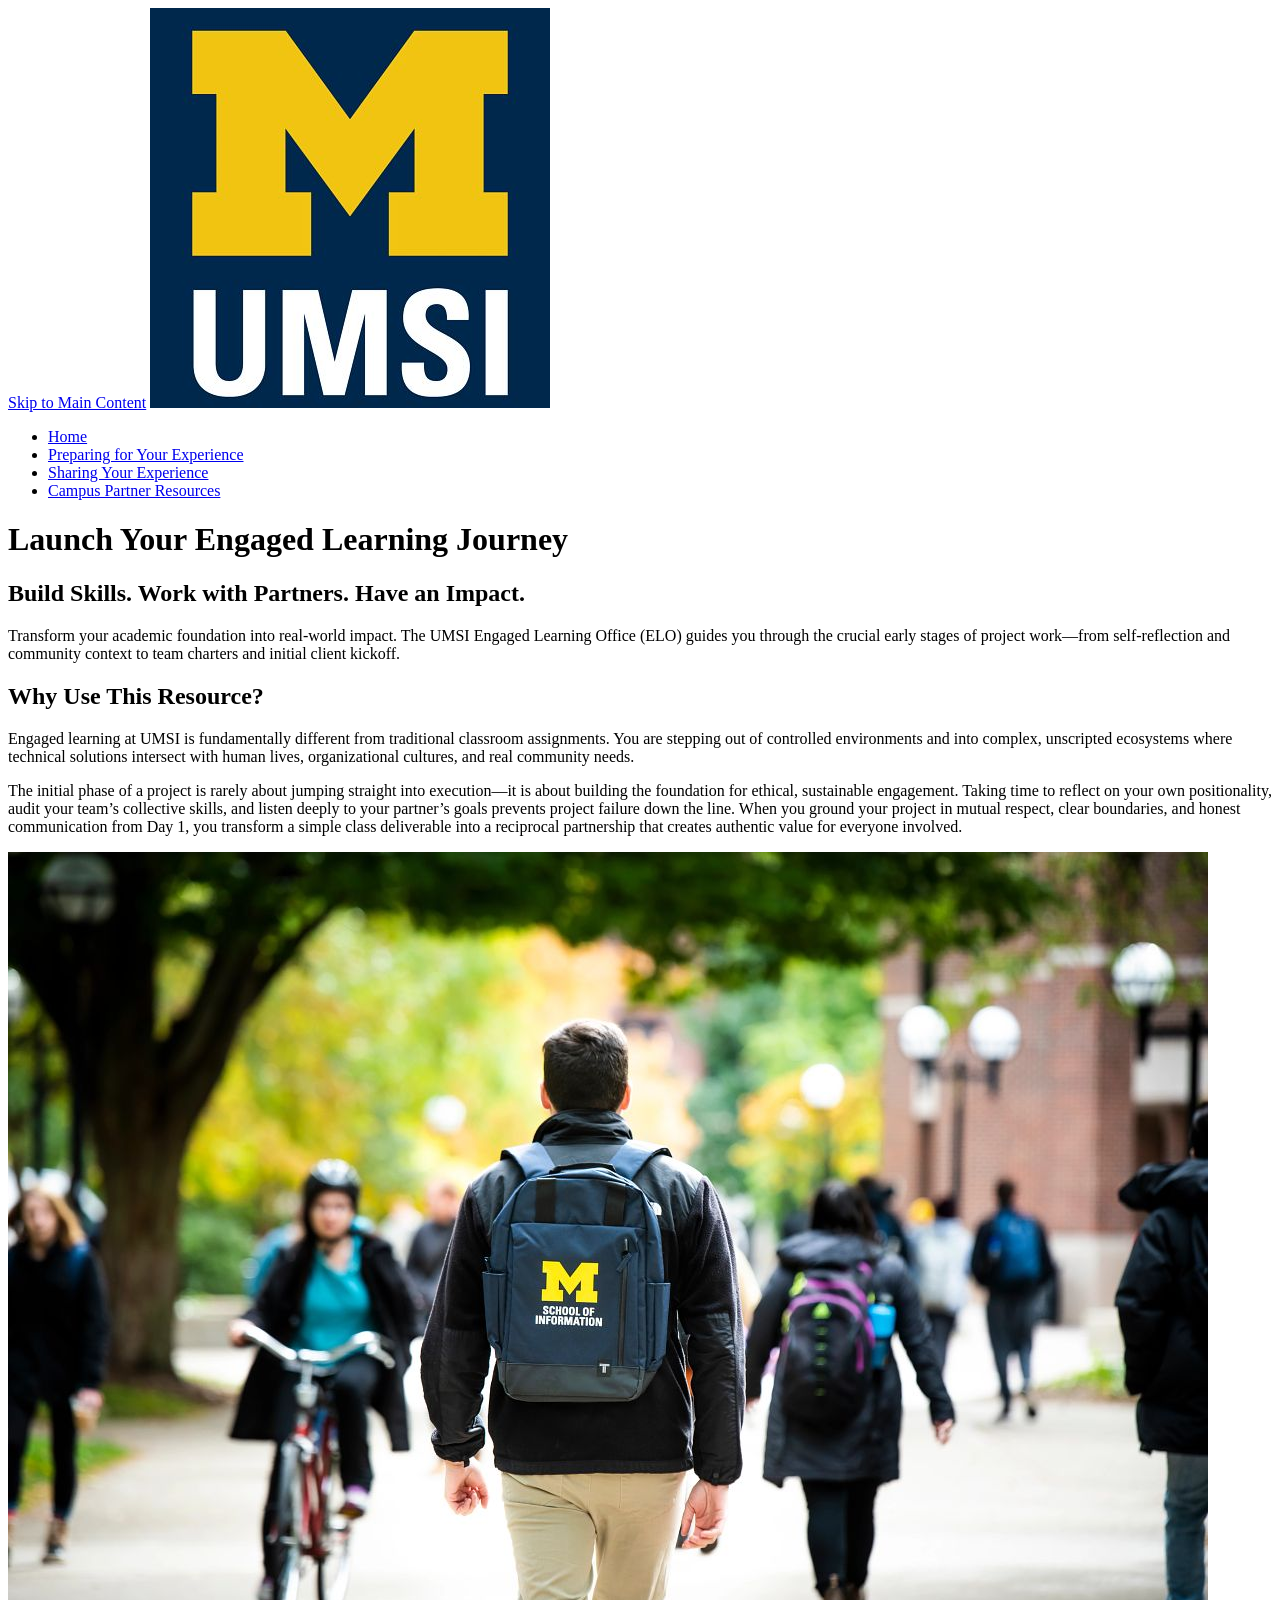
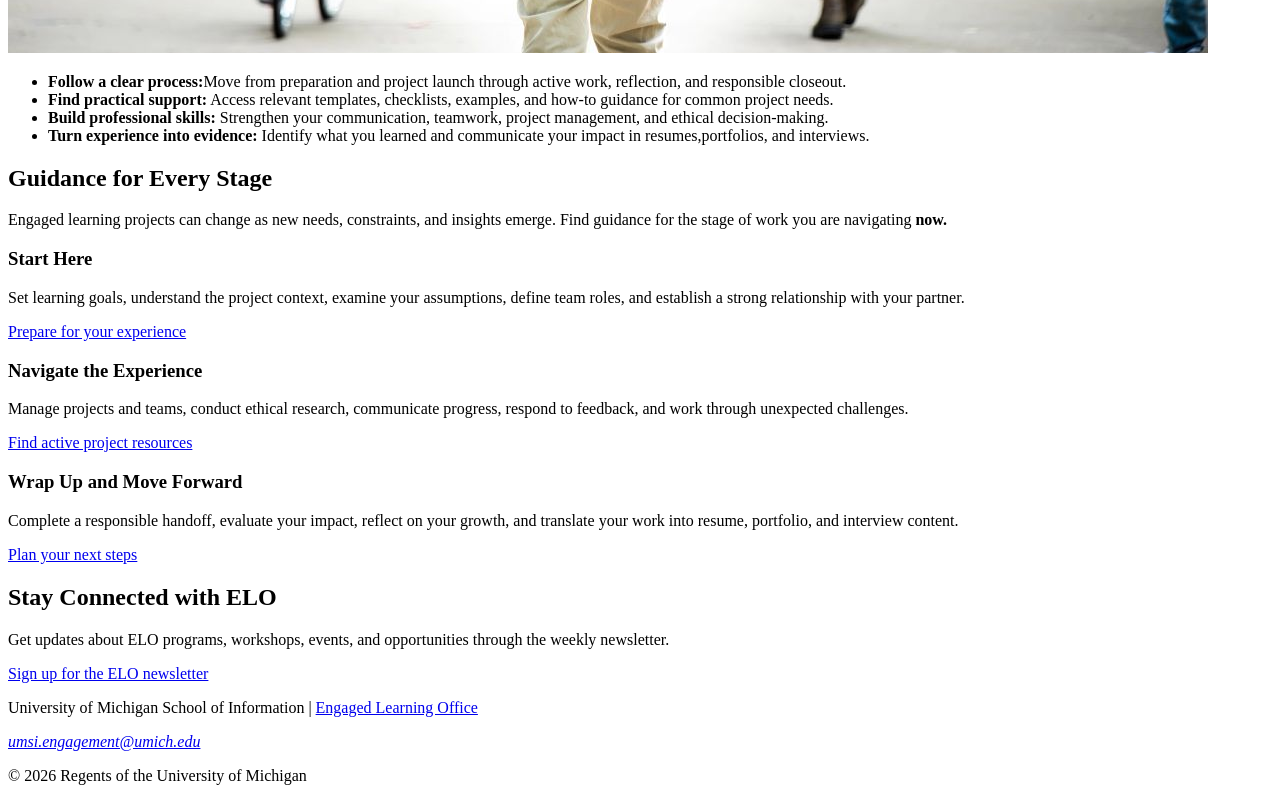
==== commit 9a64b5fa: "minor" ====
--- a/index.html
+++ b/index.html
@@ -32,11 +32,8 @@
 <section>
     <h2>Why Use This Resource?</h2>
 
-    <p>Engaged learning at UMSI is fundamentally different from traditional classroom assignments. You are stepping out of controlled environments and into complex, unscripted ecosystems where technical solutions intersect with human lives, organizational cultures, and real community needs.
-        <br>
-      The initial phase of a project is rarely about jumping straight into execution—it is about building the foundation for ethical, sustainable engagement. Taking time to reflect on your own positionality, audit your team’s collective skills, and listen deeply to your partner’s goals prevents project failure down the line. When you ground your project in mutual respect, clear boundaries, and honest communication from Day 1, you transform a simple class deliverable into a reciprocal partnership that creates authentic value for everyone involved.
-
-    </p>
+    <p>Engaged learning at UMSI is fundamentally different from traditional classroom assignments. You are stepping out of controlled environments and into complex, unscripted ecosystems where technical solutions intersect with human lives, organizational cultures, and real community needs.</p>
+    <p>The initial phase of a project is rarely about jumping straight into execution—it is about building the foundation for ethical, sustainable engagement. Taking time to reflect on your own positionality, audit your team’s collective skills, and listen deeply to your partner’s goals prevents project failure down the line. When you ground your project in mutual respect, clear boundaries, and honest communication from Day 1, you transform a simple class deliverable into a reciprocal partnership that creates authentic value for everyone involved.</p>
         <img src="images/UMSI_CampusFall_UMSIBackpack_02.jpg" alt="A student wears a UMSI backpack in fall on the drag.">
     <ul>
         <li><strong>Follow a clear process:</strong>Move from preparation and project launch through active work, reflection, and responsible closeout.</li>
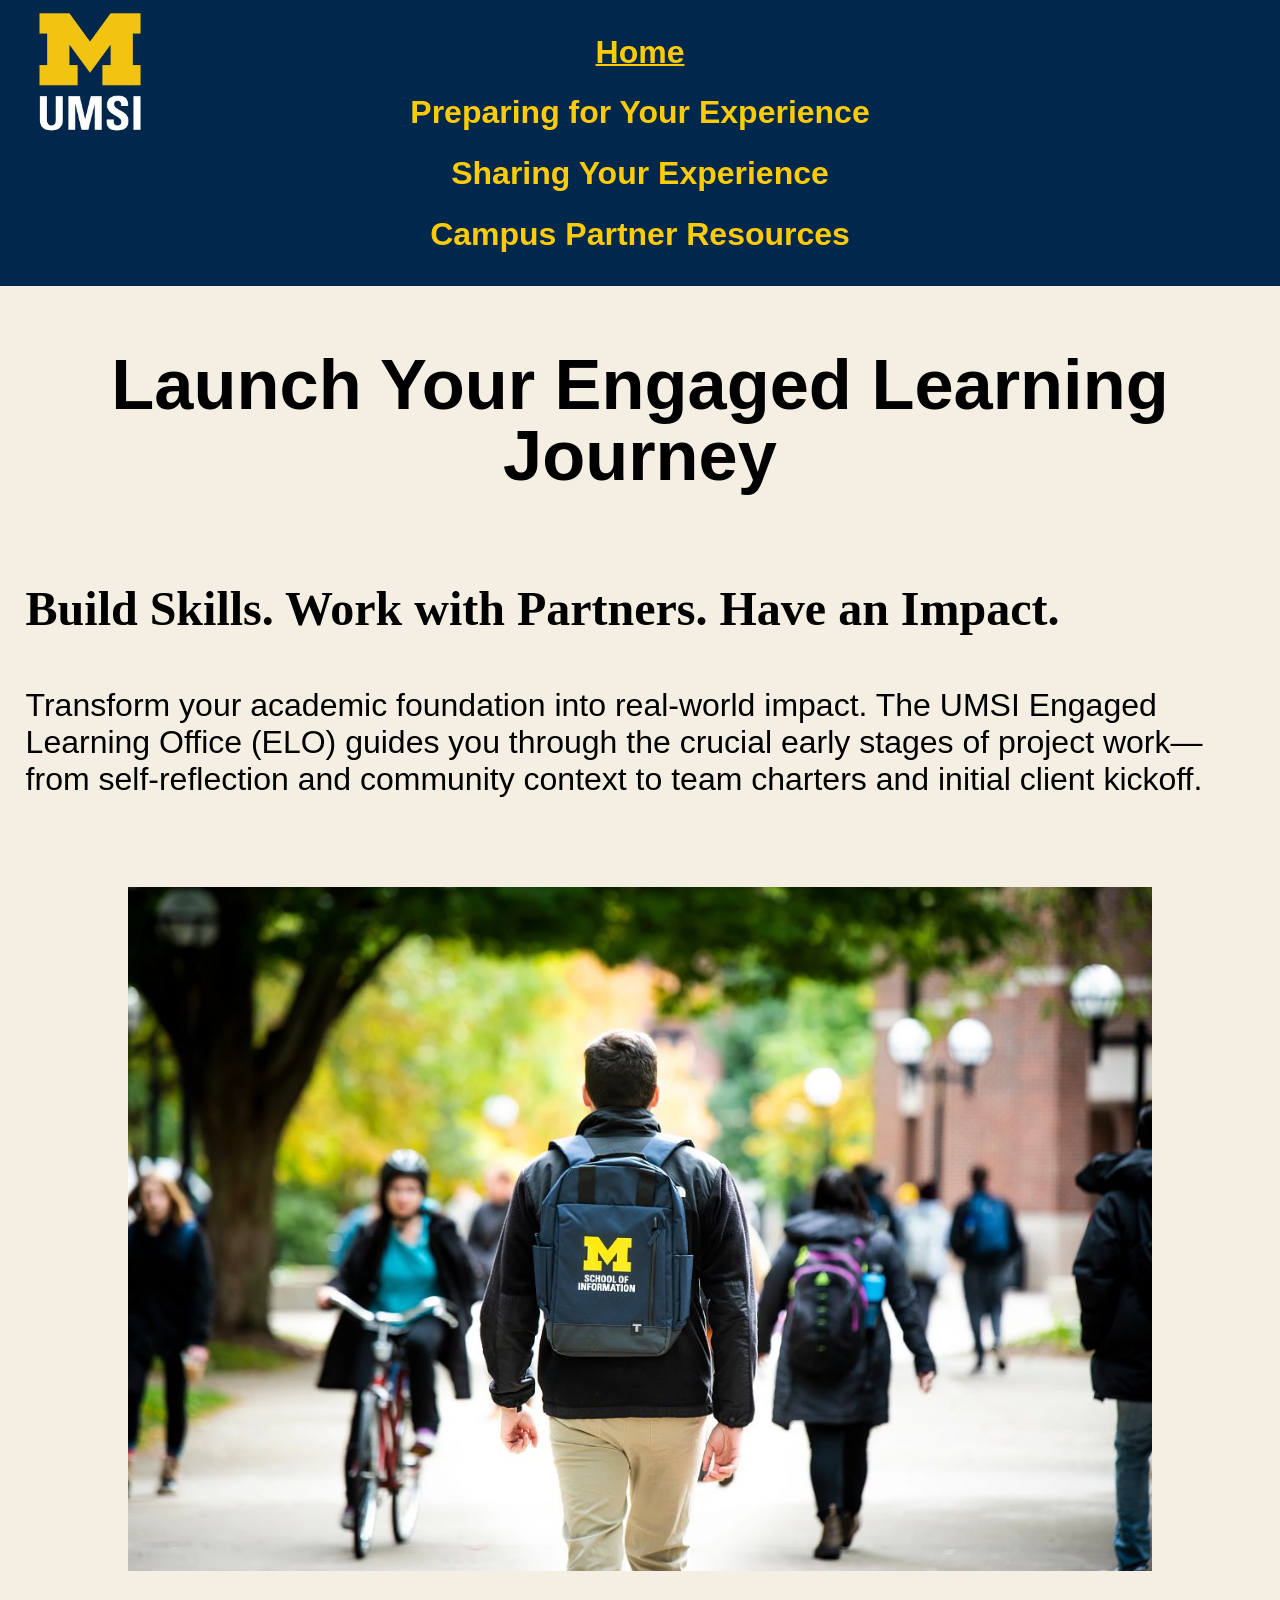
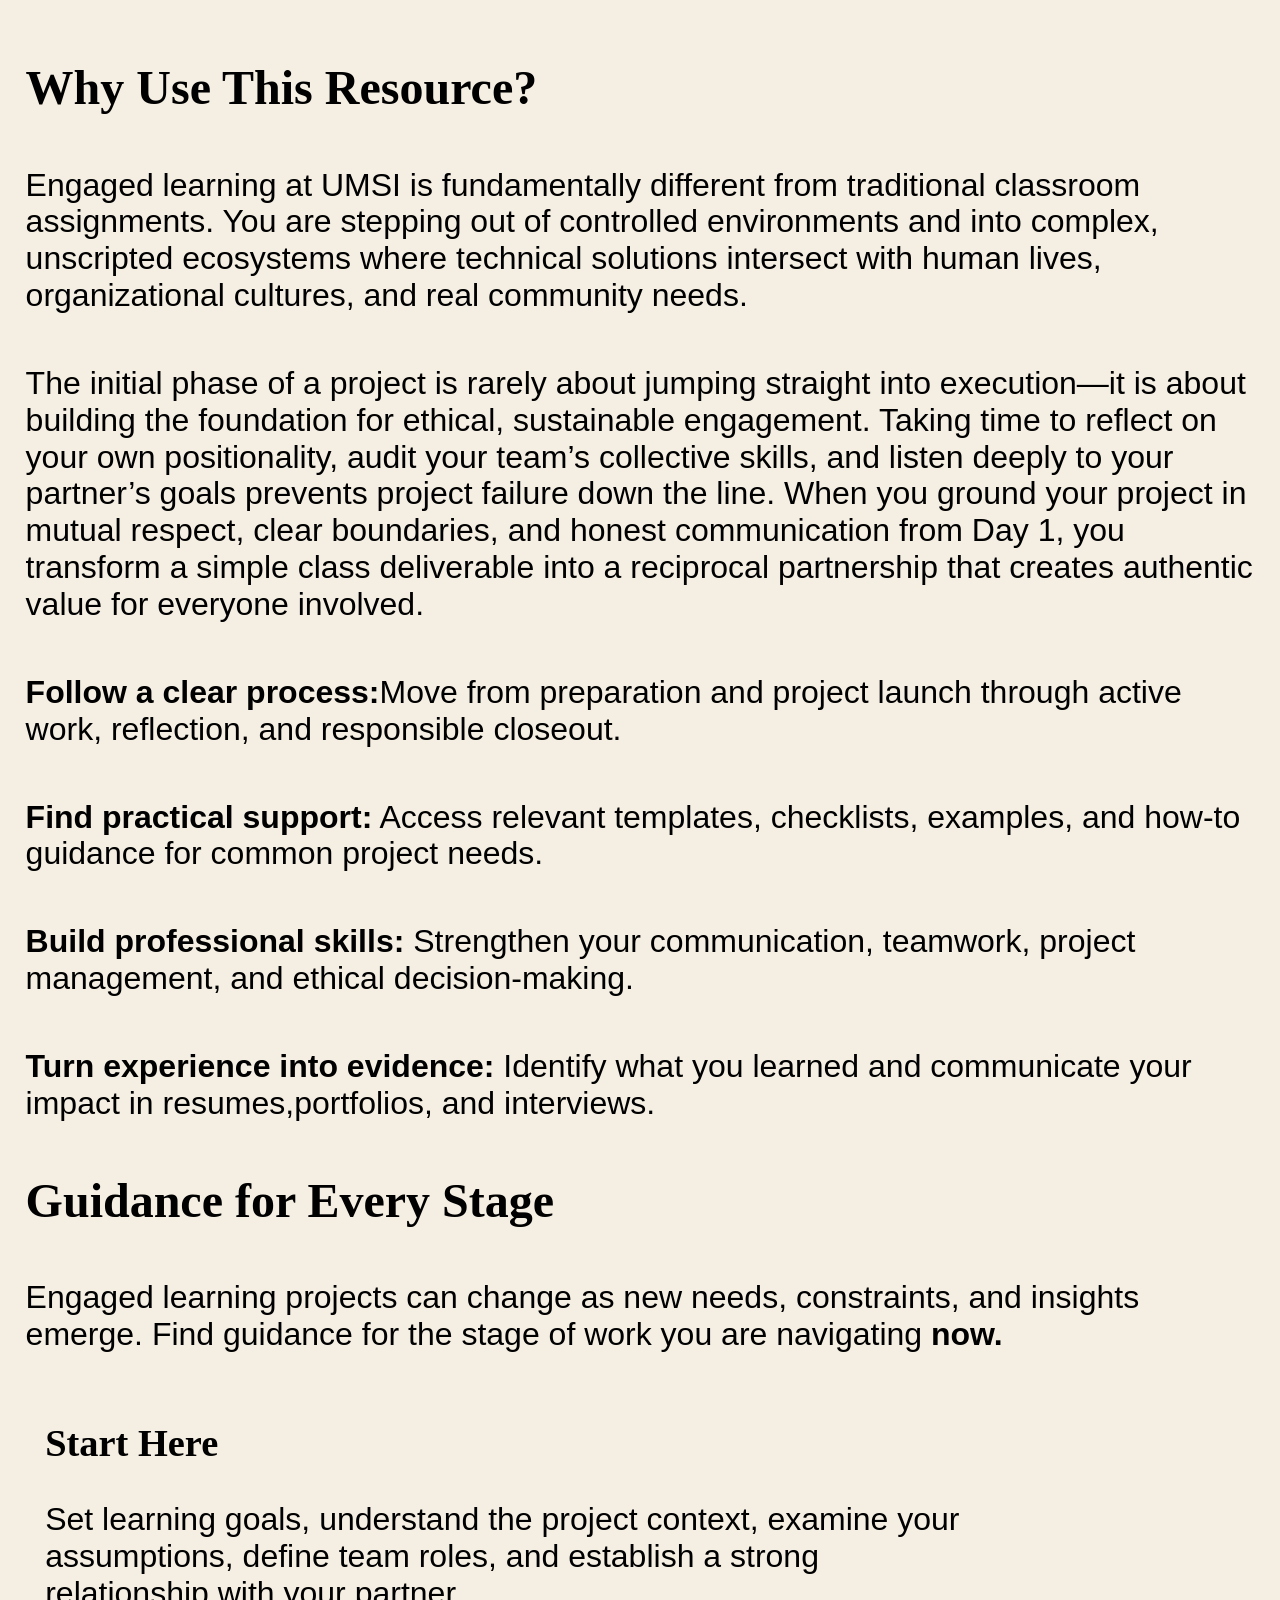
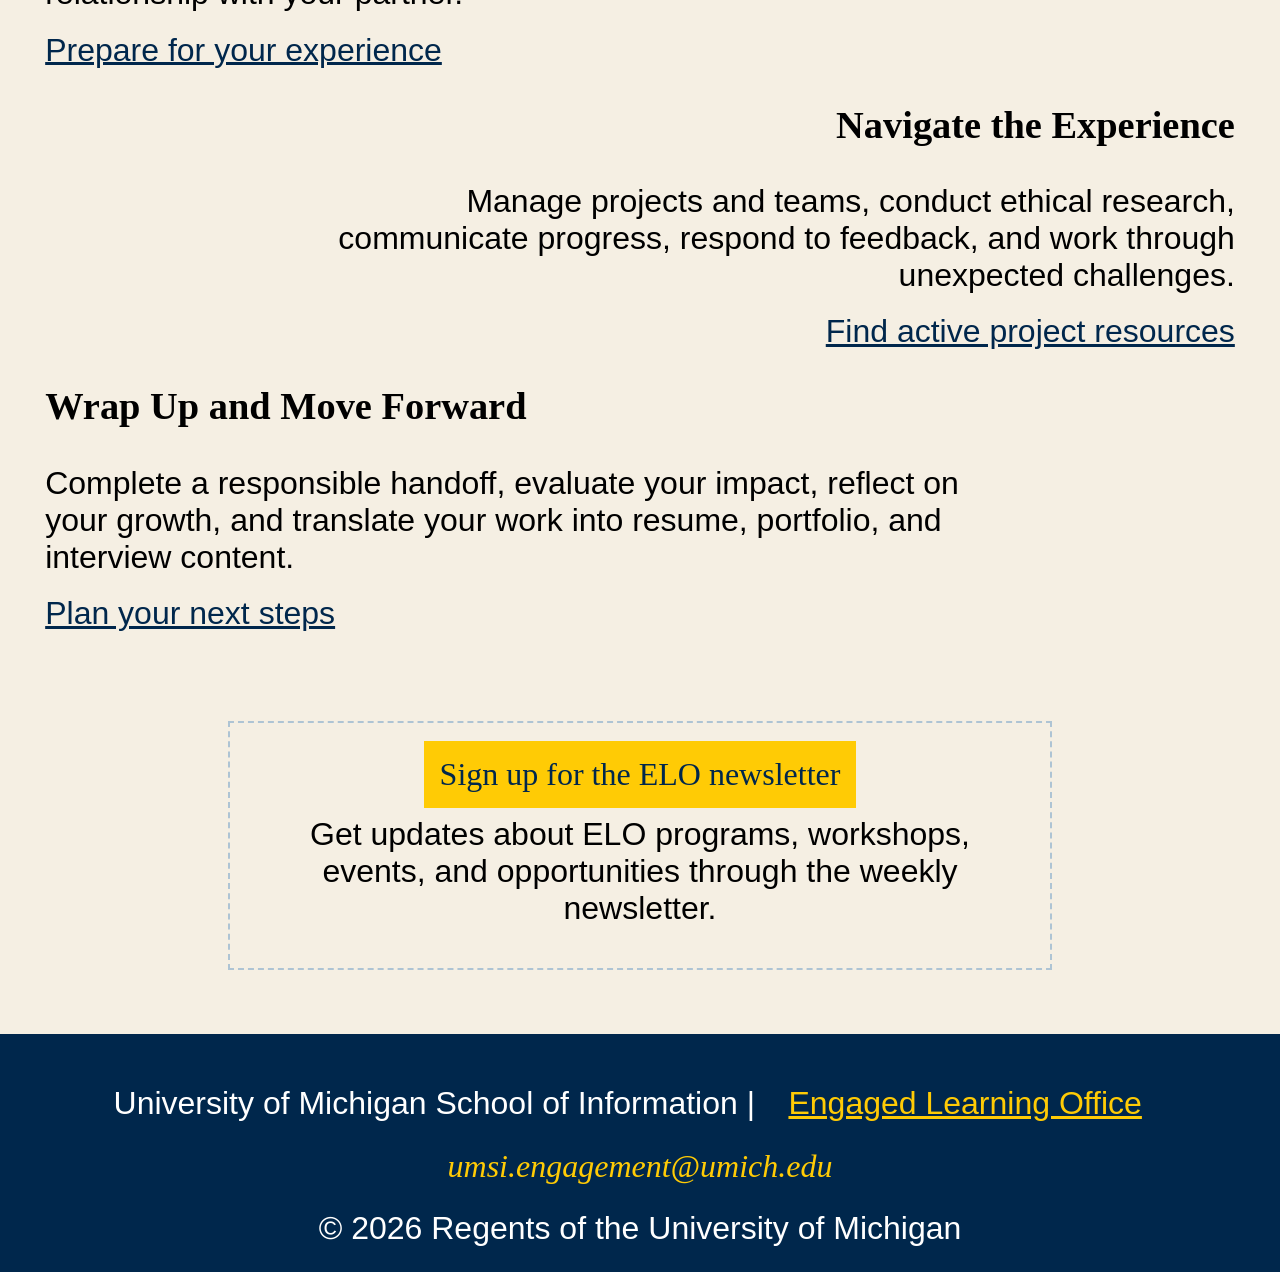
==== commit febe1e68: "mobile view" ====
--- a/index.html
+++ b/index.html
@@ -4,13 +4,14 @@
     <meta charset="UTF-8">
     <meta name="viewport" content="width=device-width, initial-scale=1.0">
     <title>Engaged Learning Resources | UMSI</title>
-
+    <link rel="stylesheet" href="css/html5reset.css">
+    <link rel="stylesheet" href="css/style.css">
 </head>
 <body>
     <header>
-      <a href = "#main">Skip to Main Content</a>
-        <img src="images/UMSI_signature_vertical_informal_solidblue.jpg" alt="UMSI Logo">
+      <a href = "#main" class="skip">Skip to Main Content</a>
         <nav>
+          <img class="logo" src="images/UMSI_signature_vertical_informal_solidblue.jpg" alt="UMSI Logo">
             <ul>
                 <li class="active"><a href = "index.html">Home</a></li>
                 <li><a href = "prep.html">Preparing for Your Experience</a></li>
@@ -22,19 +23,19 @@
     </header>
 
     <main id="main">
-    <section>
+    <section class="overview">
       <h2>Build Skills. Work with Partners. Have an Impact.</h2>
       <p>
        Transform your academic foundation into real-world impact. The UMSI Engaged Learning Office (ELO) guides you through the crucial early stages of project work—from self-reflection and community context to team charters and initial client kickoff.
       </p>
+      <img src="images/UMSI_CampusFall_UMSIBackpack_02.jpg" alt="A student wears a UMSI backpack in fall on the drag.">
     </section>
 
-<section>
+<section class="intro">
     <h2>Why Use This Resource?</h2>
 
     <p>Engaged learning at UMSI is fundamentally different from traditional classroom assignments. You are stepping out of controlled environments and into complex, unscripted ecosystems where technical solutions intersect with human lives, organizational cultures, and real community needs.</p>
     <p>The initial phase of a project is rarely about jumping straight into execution—it is about building the foundation for ethical, sustainable engagement. Taking time to reflect on your own positionality, audit your team’s collective skills, and listen deeply to your partner’s goals prevents project failure down the line. When you ground your project in mutual respect, clear boundaries, and honest communication from Day 1, you transform a simple class deliverable into a reciprocal partnership that creates authentic value for everyone involved.</p>
-        <img src="images/UMSI_CampusFall_UMSIBackpack_02.jpg" alt="A student wears a UMSI backpack in fall on the drag.">
     <ul>
         <li><strong>Follow a clear process:</strong>Move from preparation and project launch through active work, reflection, and responsible closeout.</li>
         <li><strong>Find practical support:</strong> Access relevant templates, checklists, examples, and how-to guidance for common project needs.</li>
@@ -46,31 +47,32 @@
  <section>
     <h2>Guidance for Every Stage</h2>
     <p>Engaged learning projects can change as new needs, constraints, and insights emerge. Find guidance for the stage of work you are navigating <strong>now.</strong></p>
-    <article>
+    <div class="container article-container">
+    <article class="item1">
       <h3>Start Here</h3>
       <p>Set learning goals, understand the project context, examine your assumptions, define team roles, and establish a strong relationship with your partner.</p>
       <a href="prep.html">Prepare for your experience</a>
     </article>
 
-    <article>
+    <article class="item2">
       <h3>Navigate the Experience</h3>
       <p>Manage projects and teams, conduct ethical research, communicate progress, respond to feedback, and work through unexpected challenges.</p>
       <a href="experience.html">Find active project resources</a>
     </article>
 
-    <article>
+    <article class="item3">
       <h3>Wrap Up and Move Forward</h3>
       <p>Complete a responsible handoff, evaluate your impact, reflect on your growth, and translate your work into resume, portfolio, and interview content.</p>
       <a href="partner.html">Plan your next steps</a>
     </article>
+    </div>
   </section>
 
   <aside>
-    <h2>Stay Connected with ELO</h2>
-    <p>Get updates about ELO programs, workshops, events, and opportunities through the weekly newsletter.</p>
     <div>
        <a href="https://umsi.info/elo-newsletter"> Sign up for the ELO newsletter</a>
     </div>
+    <p>Get updates about ELO programs, workshops, events, and opportunities through the weekly newsletter.</p>
     </aside>
 
         <!-- Content taken & modified from UMGPT with the prompt, "Write me a webpage of intro content to help meet the following requirements - this is for the home page": and then pasted in the client objectives & project requirements"
--- a/css/style.css
+++ b/css/style.css
@@ -0,0 +1,274 @@
+/* General styling */
+html{
+  scroll-behavior: smooth;
+}
+
+body{
+  background-color: #f5efe3;
+  font-size: 2.5vw;
+  line-height: 1.15;
+  margin: 0;
+  padding: 0;
+}
+
+.logo{
+     display: block;
+     width: 10%;
+     height: auto;
+}
+
+h1{
+     font-family:'Segoe UI', Tahoma, Geneva, Verdana, sans-serif;
+     font-size: 2.2em;
+     line-height: 1;
+     padding: 5%;
+     text-align: center;
+}
+
+h2{
+     font-family:Georgia, 'Times New Roman', Times, serif;
+     font-size: 1.5em;
+     line-height: 1.15;
+     padding: 2%;
+     text-align: left;
+}
+
+h3{
+     font-family:'Times New Roman', Times, serif;
+     font-size: 1.2em;
+     line-height: 1;
+     padding: 2%;
+     text-align: left;
+}
+
+p,li{
+     font-family: sans-serif;
+     font-size: 1em;
+     line-height: 1.15;
+     padding: 2%;
+}
+
+a{
+     color:#00274c;
+     text-decoration:none;
+     padding: 2%;
+}
+
+main li a{
+     font-style: italic;
+}
+
+a:hover, a:focus{
+     text-decoration:underline;
+}
+
+:focus{
+     border: 2px dashed #ffcb05;
+}
+
+a.skip{
+  background: #ffffff;
+  left: 0;
+  padding: 6px;
+  -webkit-transition: top 1s ease-out;
+  transition: top 1s ease-out;
+  z-index: 1000;
+}
+
+nav {
+     position: relative;
+     width: 100%;
+     background-color: #00274c;
+     padding: 2% 0;
+}
+
+nav .logo {
+     position: absolute;
+     top: 2%;
+     left: 2%;
+     z-index: 1;
+}
+
+nav ul {
+     display: flex;
+     flex-direction: column;
+     align-items: center;
+     gap: 0.5rem;
+     margin: 0;
+     padding: 0;
+     list-style: none;
+     text-align: center;
+}
+
+nav li {
+     display: block;
+     font-family: 'Segoe UI', Tahoma, Geneva, Verdana, sans-serif;
+     font-size: 1em;
+     text-align: center;
+     padding: 0;
+}
+
+nav a {
+     display: block;
+     color: #ffcb05;
+     font-weight: bold;
+     text-decoration: none;
+     padding: 0.5rem;
+}
+
+nav .active a {
+     text-decoration: underline 2px;
+}
+
+.overview img{
+     width: 80%;
+     display: block;
+     margin:auto;
+     padding: 5%;
+}
+
+.img-grid{
+     display: grid;
+     grid-template-columns: repeat(3, 1fr);
+     gap: 10px;
+     padding: 2%;
+}
+
+.img-grid .overview{
+     grid-column: 1/ span 2;
+     grid-row: 1/ span 2;
+}
+
+.img-grid img{
+     width: 100%;
+     height: 100%;
+     grid-column: 3/ span 2;
+     grid-row: 1/ span 2;
+}
+
+.img-grid .intro{
+     grid-column: 1/-1;
+     grid-row: auto;
+}
+
+aside{
+     border: 2px dashed #aec4d4 ;
+     width: 60%;
+     margin: auto;
+     margin-top: 5%;
+     margin-bottom: 5%;
+     padding: 2%;
+     text-align: center;
+}
+
+aside div{
+     margin-top: 1%;
+     margin-bottom: 1%;
+}
+
+aside a{
+     background-color: #ffcb05;
+}
+
+footer{
+  background-color: #00274c;
+  width: 100%;
+  color: #ffffff;
+  padding-top: 2%;
+  text-align: center;
+}
+
+footer a{
+     color:#ffcb05;
+     text-decoration: underline;
+}
+
+address a{
+     text-decoration:none;
+     font-style:italic;
+}
+
+
+/*Write selector/rule property to position the default position for the skip class element*/
+a.skip{
+     position: absolute;
+     top: -20vh;
+}
+
+/*Write selector/rule property to position the skip class element when it is in focus*/
+a.skip:focus{
+     position: absolute;
+     top: 50px;
+}
+
+.container{
+     display:grid;
+     grid-template-columns: repeat(5,1fr);
+     gap: 2vh;
+     padding: 2%;
+}
+
+.article-container a{
+     text-decoration: underline;
+     font-family: sans-serif;
+}
+
+.container article:nth-child(odd){
+     grid-column: 1/ span 4;
+     grid-row: auto;
+ }
+
+.container article:nth-child(even), .container article:nth-child(even) h3{
+     grid-column: 2/ span 4;
+     grid-row: auto;
+     align-content: right;
+     text-align: right;
+ }
+
+
+.video-container{
+     display: grid;
+     grid-template-columns: repeat(1fr,4);
+}
+
+.video-container iframe{
+     grid-column: 1/-1;
+     width: 90%;
+     margin: auto;
+     padding: 1%;
+}
+
+.link-container{
+     display: grid;
+     grid-template-columns: repeat(4,1fr);
+}
+
+.link-container div{
+     grid-column: 1/ span 3;
+     border-left:5%;
+     align-content: left;
+     text-align: left;
+     list-style-position: inside;
+}
+
+.link-container ul, .link-container ol{
+     border-right: 5%;
+     grid-column: 2 / span 3;
+     align-content: right;
+     text-align: right;
+     list-style-position: inside;
+}
+
+.link-container .item1{
+     grid-row: 1/2;
+}
+
+.link-container .item2{
+     grid-row: 2/3;
+}
+
+.link-container .item3{
+     grid-row: 3/4;
+}
+
+  
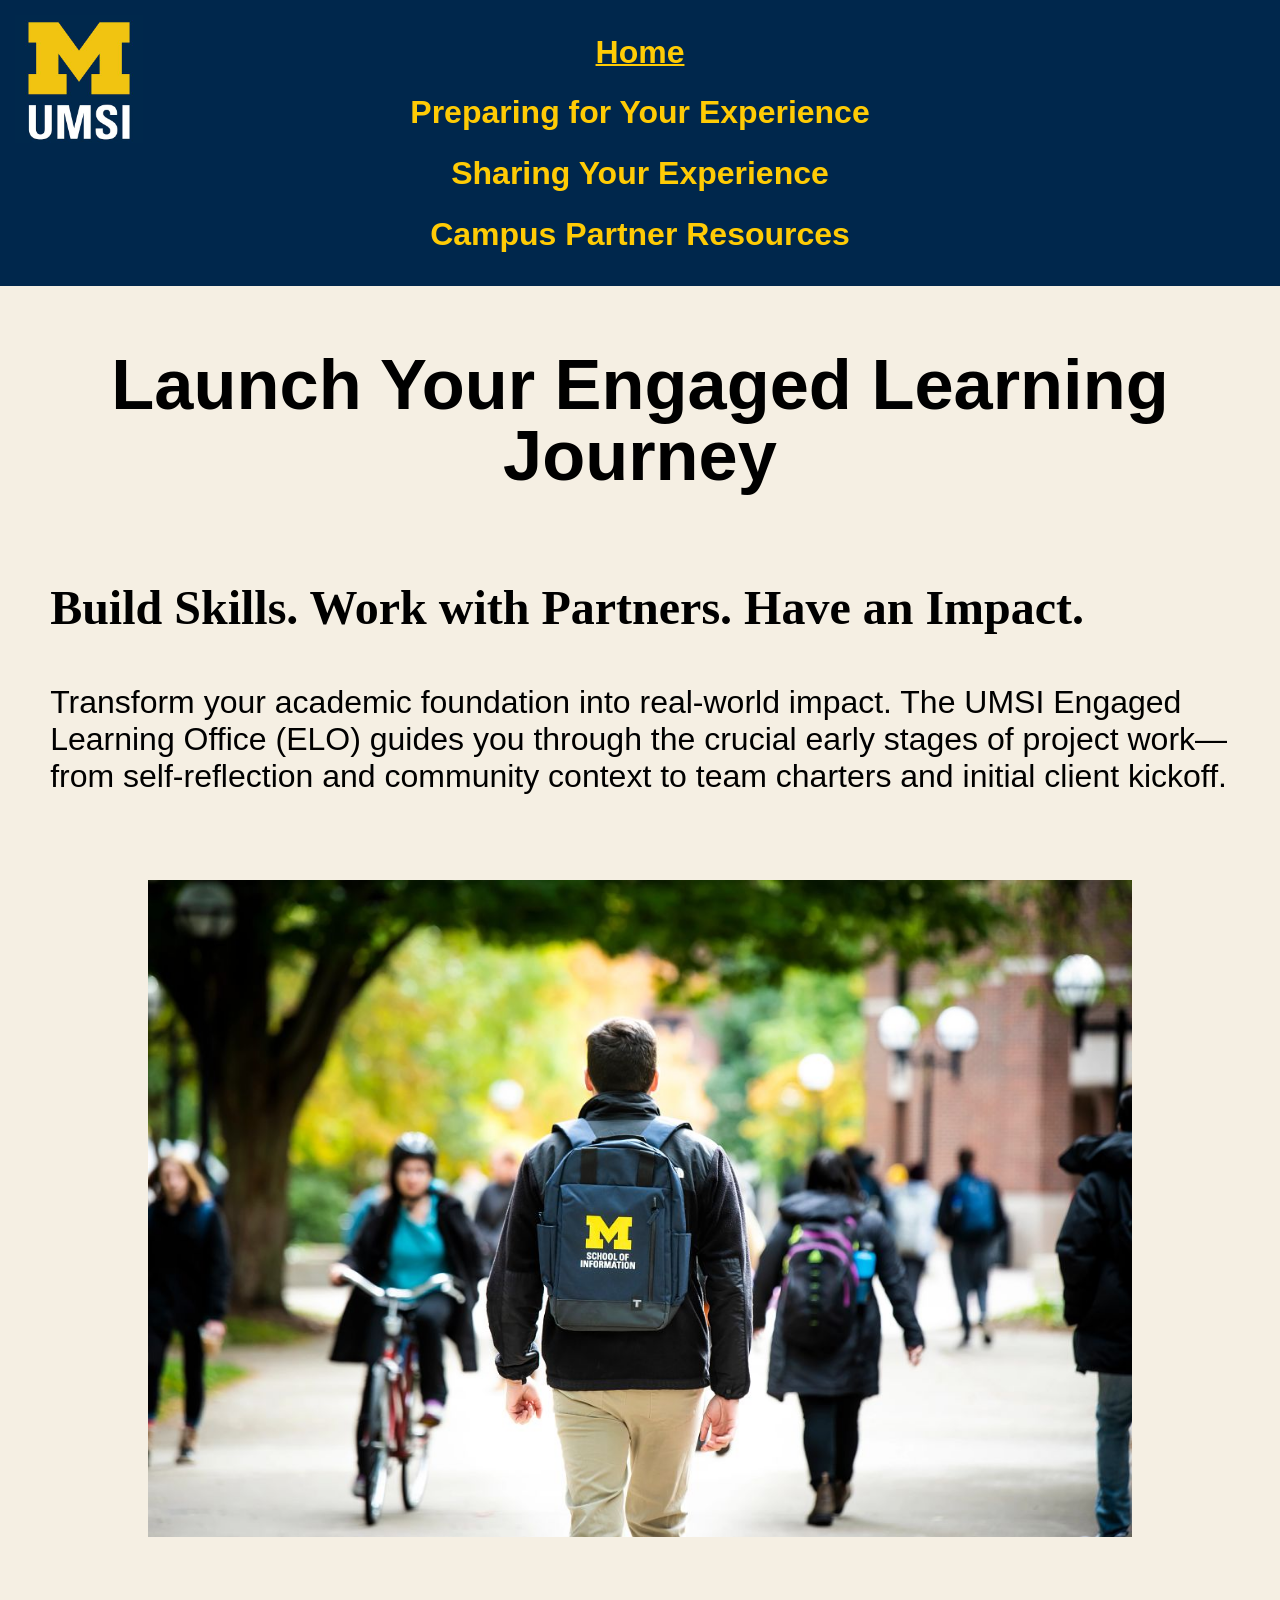
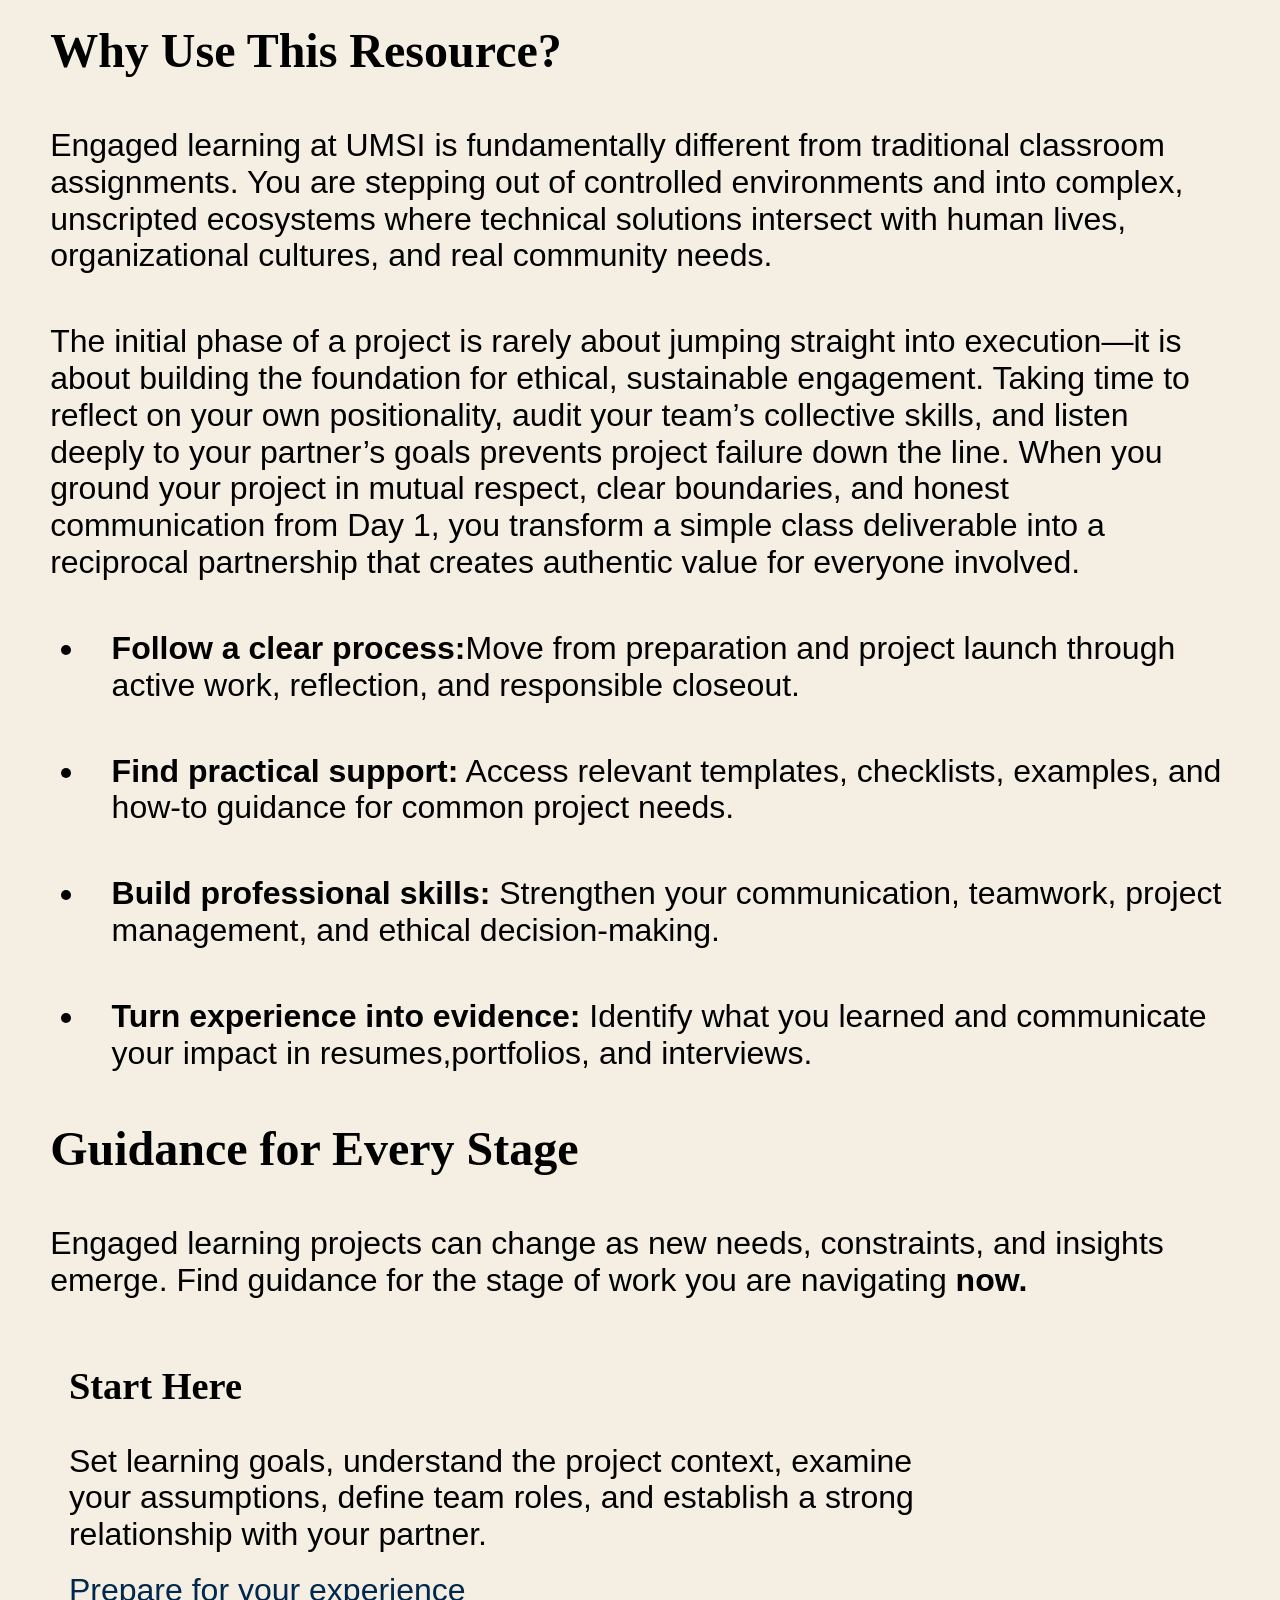
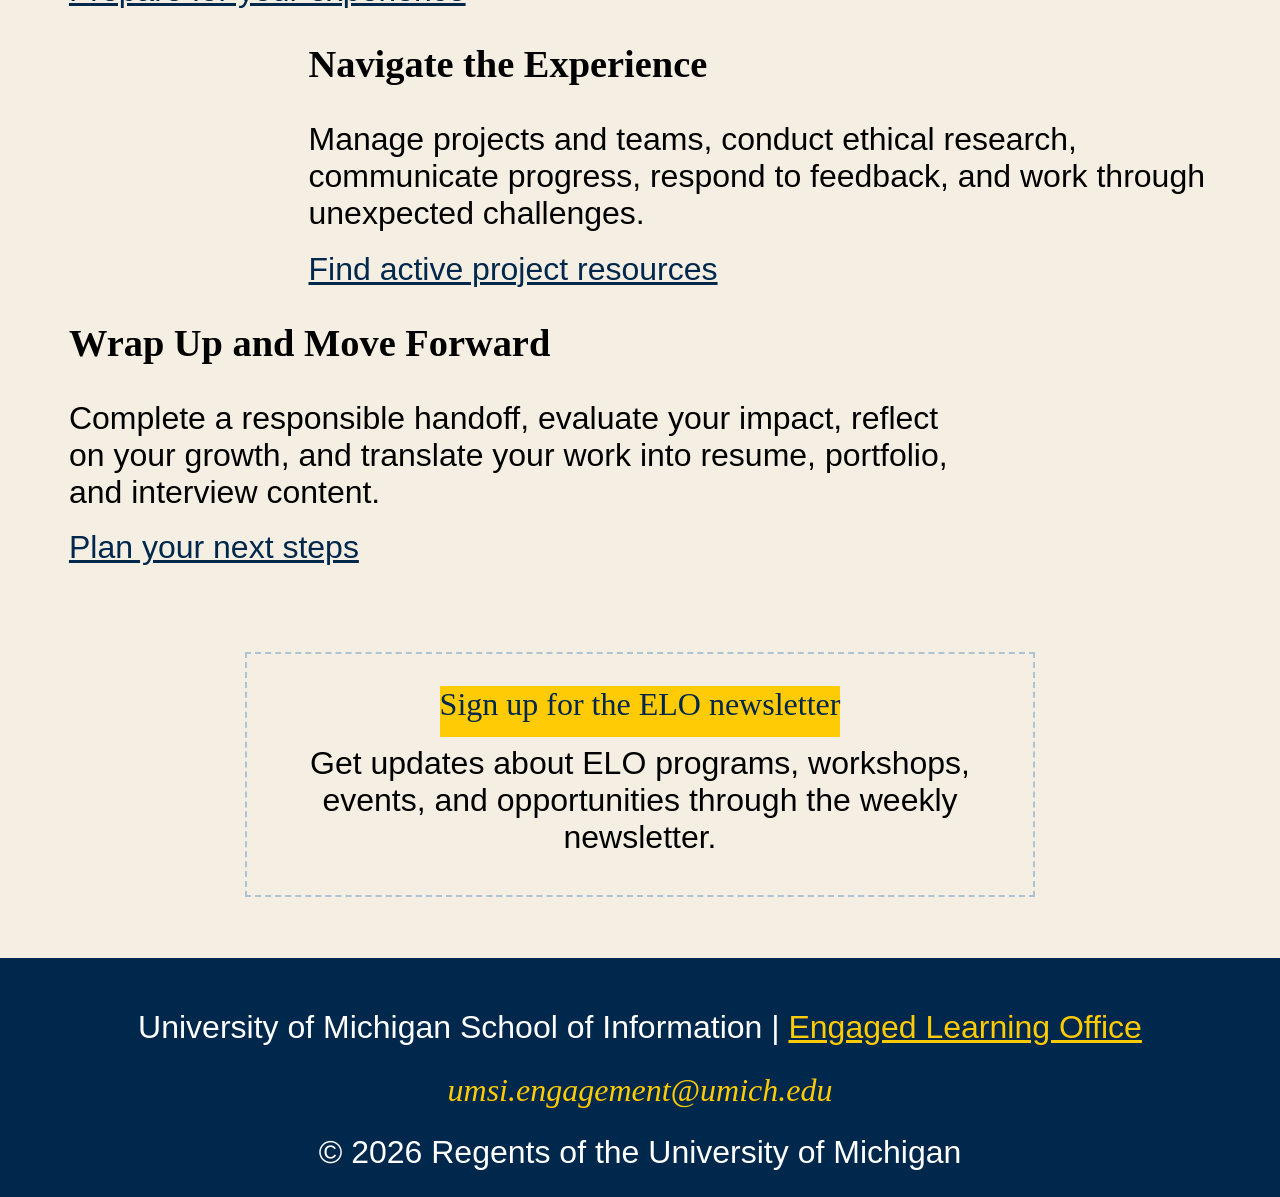
==== commit f33527f5: "accessibility issue and brand requirement" ====
--- a/index.html
+++ b/index.html
@@ -70,7 +70,7 @@
 
   <aside>
     <div>
-       <a href="https://umsi.info/elo-newsletter"> Sign up for the ELO newsletter</a>
+      <a href="https://umsi.info/elo-newsletter"> Sign up for the ELO newsletter</a>
     </div>
     <p>Get updates about ELO programs, workshops, events, and opportunities through the weekly newsletter.</p>
     </aside>
--- a/css/style.css
+++ b/css/style.css
@@ -7,8 +7,12 @@
   background-color: #f5efe3;
   font-size: 2.5vw;
   line-height: 1.15;
-  margin: 0;
   padding: 0;
+}
+
+main{
+     margin-left: 2%;
+     margin-right: 2%;
 }
 
 .logo{
@@ -51,11 +55,20 @@
 a{
      color:#00274c;
      text-decoration:none;
-     padding: 2%;
+     padding-bottom: 2%;
+}
+
+.article-container a{
+     padding-left: 2%;
+}
+
+main li{
+     margin-left:5%;
 }
 
 main li a{
-     font-style: italic;
+     font-style: normal;
+     text-decoration: underline;
 }
 
 a:hover, a:focus{
@@ -84,9 +97,11 @@
 
 nav .logo {
      position: absolute;
-     top: 2%;
-     left: 2%;
+     top: 15px;
+     left: 15px;
      z-index: 1;
+     min-width: 75px;
+     min-height: 75px;
 }
 
 nav ul {
@@ -170,6 +185,10 @@
      background-color: #ffcb05;
 }
 
+aside h3{
+     text-align: center;
+}
+
 footer{
   background-color: #00274c;
   width: 100%;
@@ -222,7 +241,7 @@
      grid-column: 2/ span 4;
      grid-row: auto;
      align-content: right;
-     text-align: right;
+     text-align: left;
  }
 
 
@@ -248,15 +267,14 @@
      border-left:5%;
      align-content: left;
      text-align: left;
-     list-style-position: inside;
 }
 
 .link-container ul, .link-container ol{
+     border-left: 5%;
      border-right: 5%;
      grid-column: 2 / span 3;
      align-content: right;
-     text-align: right;
-     list-style-position: inside;
+     text-align: left;
 }
 
 .link-container .item1{
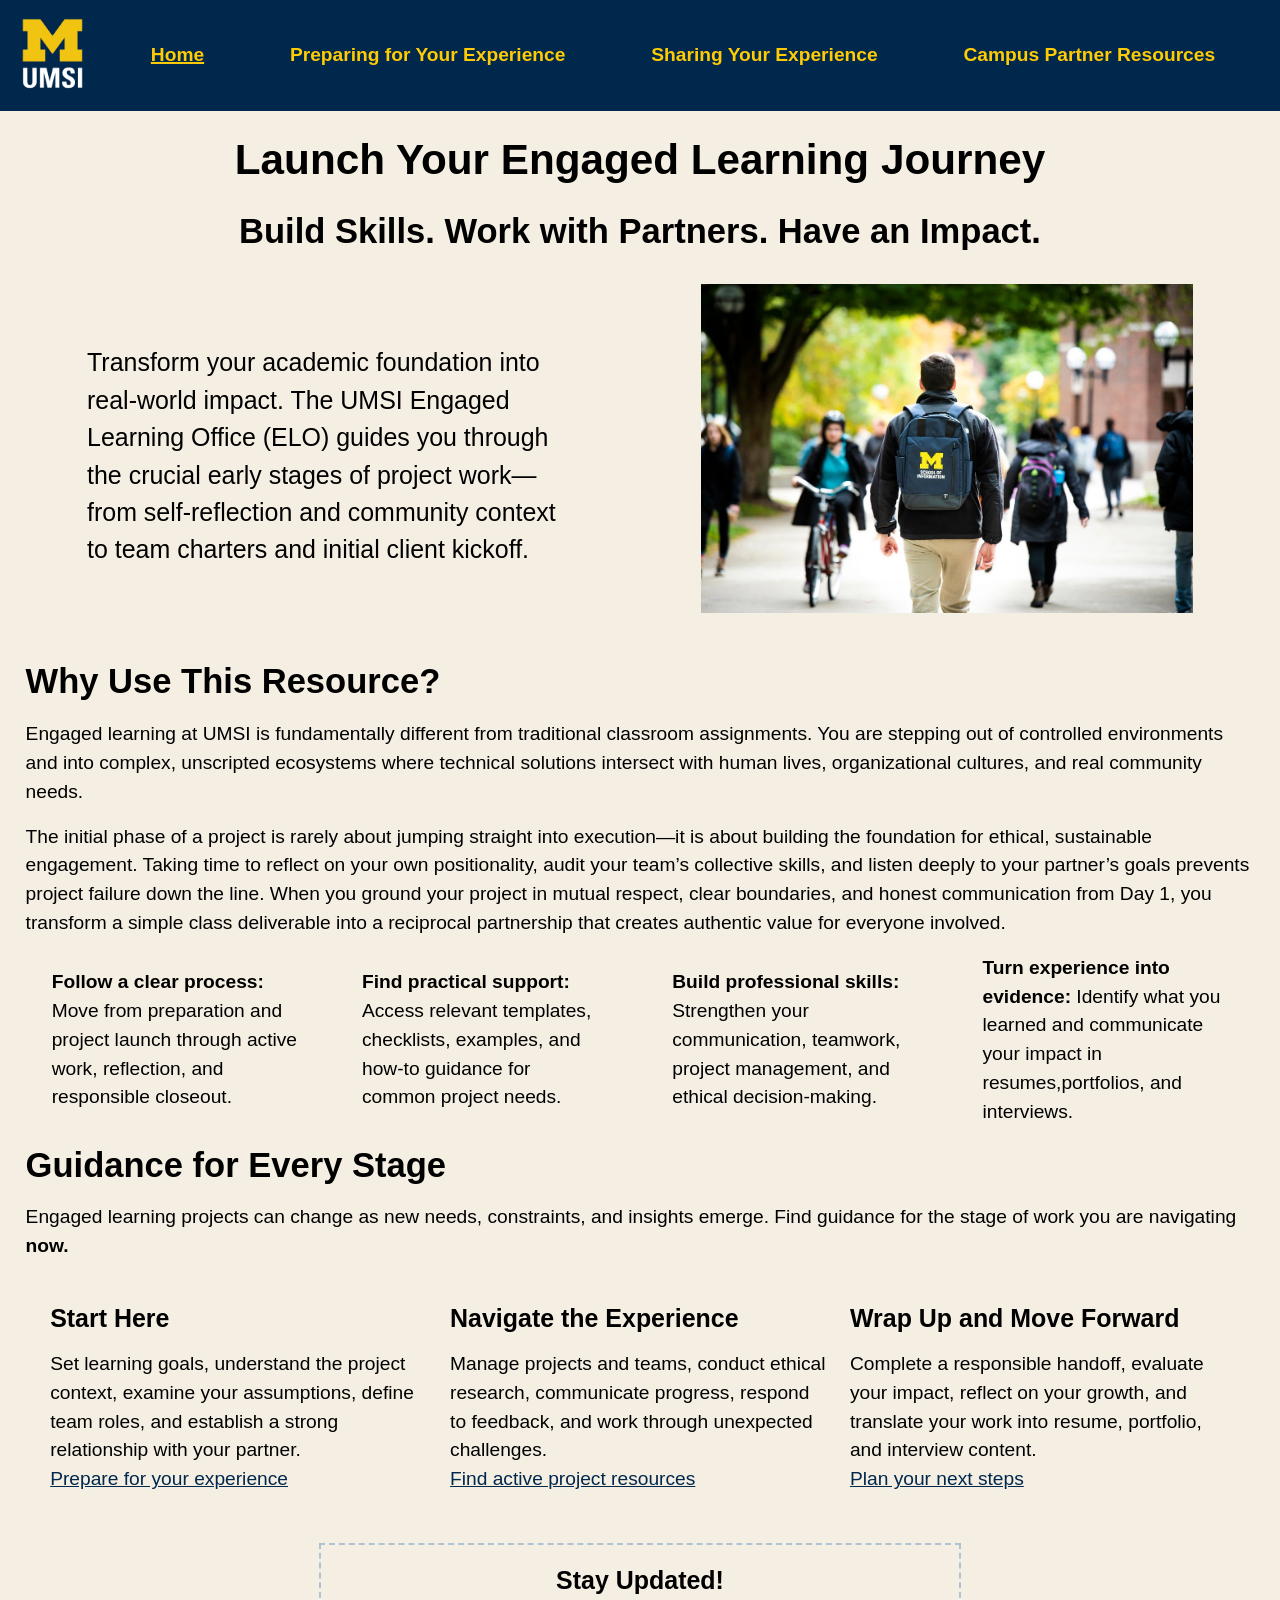
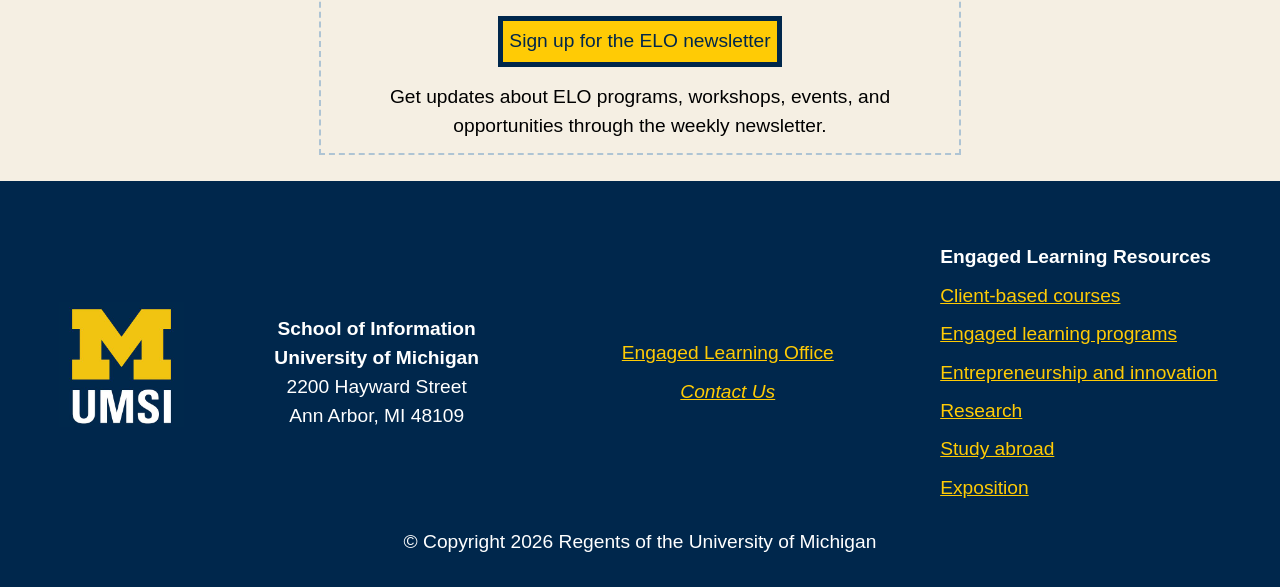
==== commit 68f22f56: "add desktop view and 404 page" ====
--- a/index.html
+++ b/index.html
@@ -23,7 +23,7 @@
     </header>
 
     <main id="main">
-    <section class="overview">
+    <section class="overview overview-grid">
       <h2>Build Skills. Work with Partners. Have an Impact.</h2>
       <p>
        Transform your academic foundation into real-world impact. The UMSI Engaged Learning Office (ELO) guides you through the crucial early stages of project work—from self-reflection and community context to team charters and initial client kickoff.
@@ -37,7 +37,7 @@
     <p>Engaged learning at UMSI is fundamentally different from traditional classroom assignments. You are stepping out of controlled environments and into complex, unscripted ecosystems where technical solutions intersect with human lives, organizational cultures, and real community needs.</p>
     <p>The initial phase of a project is rarely about jumping straight into execution—it is about building the foundation for ethical, sustainable engagement. Taking time to reflect on your own positionality, audit your team’s collective skills, and listen deeply to your partner’s goals prevents project failure down the line. When you ground your project in mutual respect, clear boundaries, and honest communication from Day 1, you transform a simple class deliverable into a reciprocal partnership that creates authentic value for everyone involved.</p>
     <ul>
-        <li><strong>Follow a clear process:</strong>Move from preparation and project launch through active work, reflection, and responsible closeout.</li>
+        <li><strong>Follow a clear process:</strong> Move from preparation and project launch through active work, reflection, and responsible closeout.</li>
         <li><strong>Find practical support:</strong> Access relevant templates, checklists, examples, and how-to guidance for common project needs.</li>
         <li><strong>Build professional skills:</strong> Strengthen your communication, teamwork, project management, and ethical decision-making.</li>
         <li><strong>Turn experience into evidence:</strong> Identify what you learned and communicate your impact in resumes,portfolios, and interviews.</li>
@@ -70,6 +70,7 @@
 
   <aside>
     <div>
+      <h3>Stay Updated!</h3>
       <a href="https://umsi.info/elo-newsletter"> Sign up for the ELO newsletter</a>
     </div>
     <p>Get updates about ELO programs, workshops, events, and opportunities through the weekly newsletter.</p>
@@ -80,11 +81,42 @@
     </main>
 
     <footer>
-        <p>University of Michigan School of Information | <a href="https://www.si.umich.edu/programs/engaged-learning/about-engaged-learning-office">Engaged Learning Office </a></p>
-      <address>
-        <a href="mailto:umsi.engagement@umich.edu">umsi.engagement@umich.edu</a>
-      </address>
-        <p>&copy; 2026 Regents of the University of Michigan</p>
+      <div class="footer-container">
+        <img class="footer-logo" src="images/UMSI_signature_vertical_informal_solidblue.jpg" alt="UMSI Logo">
+        
+        <div class="footer-address">
+          <b>School of Information</b><br/>
+          <b>University of Michigan</b><br/>
+          2200 Hayward Street<br/>
+          Ann Arbor, MI 48109<br/>
+        </div>
+
+        <div class="footer-contact">
+          <p><a href="https://www.si.umich.edu/programs/engaged-learning/about-engaged-learning-office">Engaged Learning Office </a></p>
+          <address>
+            <a href="mailto:umsi.engagement@umich.edu">Contact Us</a>
+          </address>
+        </div>
+
+        
+
+        <div class="footer-resources">
+          <p><strong>Engaged Learning Resources</strong></p>
+          <p><a href="https://www.si.umich.edu/student-experience/engaged-learning/course-based-opportunities">Client-based courses</a></p>
+          <p><a href="https://www.si.umich.edu/programs/engaged-learning/engaged-learning-programs">Engaged learning programs</a></p>
+          <p><a href="https://www.si.umich.edu/student-experience/engaged-learning/entrepreneurship-and-innovation-opportunities">Entrepreneurship and innovation</a></p>
+          <p><a href="https://www.si.umich.edu/research/student-research-opportunities">Research</a></p>
+          <p><a href="https://www.si.umich.edu/student-experience/study-abroad">Study abroad</a></p>
+          <p><a href="https://www.si.umich.edu/student-experience/engaged-learning/exposition">Exposition</a></p>
+        </div>
+      </div>
+     <div class="copyright">
+        <p>&copy; Copyright <span id="year"></span> Regents of the University of Michigan</p>
+    </div>
     </footer>
+
+    <script>
+      document.getElementById("year").innerHTML = new Date().getFullYear();
+    </script>
 </body>
 </html>
--- a/css/style.css
+++ b/css/style.css
@@ -5,14 +5,21 @@
 
 body{
   background-color: #f5efe3;
-  font-size: 2.5vw;
+  font-family: "Nunito Sans", sans-serif;
+  font-size: 4.55vw;
   line-height: 1.15;
   padding: 0;
 }
 
 main{
-     margin-left: 2%;
-     margin-right: 2%;
+     margin-left: 5%;
+     margin-right: 5%;
+}
+
+main p,
+main ul,
+main ol {
+  margin-top: 1rem;
 }
 
 .logo{
@@ -21,35 +28,29 @@
      height: auto;
 }
 
-h1{
-     font-family:'Segoe UI', Tahoma, Geneva, Verdana, sans-serif;
-     font-size: 2.2em;
-     line-height: 1;
-     padding: 5%;
-     text-align: center;
-}
-
-h2{
-     font-family:Georgia, 'Times New Roman', Times, serif;
-     font-size: 1.5em;
-     line-height: 1.15;
-     padding: 2%;
-     text-align: left;
-}
-
-h3{
-     font-family:'Times New Roman', Times, serif;
-     font-size: 1.2em;
-     line-height: 1;
-     padding: 2%;
-     text-align: left;
+h1, h2, h3 {
+  line-height: 1.25;
+}
+
+h1 {
+  font-size: 2.2em;
+  text-align: center;
+}
+
+h2, h3 {
+  text-align: left;
+}
+
+h2 {
+  font-size: 1.8em;
+}
+
+h3 {
+  font-size: 1.3em;
 }
 
 p,li{
-     font-family: sans-serif;
-     font-size: 1em;
-     line-height: 1.15;
-     padding: 2%;
+     line-height: 1.5;
 }
 
 a{
@@ -58,8 +59,11 @@
      padding-bottom: 2%;
 }
 
+div, section{
+     margin-top: 1rem;
+}
 .article-container a{
-     padding-left: 2%;
+     text-decoration: underline;
 }
 
 main li{
@@ -86,6 +90,12 @@
   -webkit-transition: top 1s ease-out;
   transition: top 1s ease-out;
   z-index: 1000;
+  position: absolute;
+  top: -20vh;
+}
+
+a.skip:focus{
+     top: 50px;
 }
 
 nav {
@@ -93,6 +103,7 @@
      width: 100%;
      background-color: #00274c;
      padding: 2% 0;
+     overflow-x:clip;
 }
 
 nav .logo {
@@ -107,9 +118,9 @@
 nav ul {
      display: flex;
      flex-direction: column;
-     align-items: center;
-     gap: 0.5rem;
-     margin: 0;
+     align-items: flex-end;
+     gap: 5px;
+     margin: 0 5% 0 0;
      padding: 0;
      list-style: none;
      text-align: center;
@@ -117,7 +128,6 @@
 
 nav li {
      display: block;
-     font-family: 'Segoe UI', Tahoma, Geneva, Verdana, sans-serif;
      font-size: 1em;
      text-align: center;
      padding: 0;
@@ -128,7 +138,7 @@
      color: #ffcb05;
      font-weight: bold;
      text-decoration: none;
-     padding: 0.5rem;
+     padding: 5px;
 }
 
 nav .active a {
@@ -143,10 +153,9 @@
 }
 
 .img-grid{
-     display: grid;
      grid-template-columns: repeat(3, 1fr);
      gap: 10px;
-     padding: 2%;
+     padding: 1%;
 }
 
 .img-grid .overview{
@@ -154,10 +163,16 @@
      grid-row: 1/ span 2;
 }
 
+.img-grid div{
+     padding-top: 50px;
+     width: 150px;
+     height: 400px;
+}
 .img-grid img{
      width: 100%;
      height: 100%;
-     grid-column: 3/ span 2;
+     object-fit:cover;
+     grid-column: 3/4;
      grid-row: 1/ span 2;
 }
 
@@ -166,35 +181,108 @@
      grid-row: auto;
 }
 
+
 aside{
      border: 2px dashed #aec4d4 ;
-     width: 60%;
-     margin: auto;
-     margin-top: 5%;
-     margin-bottom: 5%;
-     padding: 2%;
+     width: 85%;
+     margin: 2% auto;
+     padding: 1%;
      text-align: center;
 }
 
 aside div{
-     margin-top: 1%;
-     margin-bottom: 1%;
+     margin-block: 1%;
 }
 
 aside a{
+     display: inline-block;
      background-color: #ffcb05;
+     border: solid 5px #00274c;
+     padding: 1%;
+     margin-top:0.5rem;
 }
 
 aside h3{
      text-align: center;
+}
+
+address a{
+     text-decoration:none;
+     font-style:italic;
+}
+
+
+.img-grid, .container, .video-container, .link-container {
+     display: grid;
+}
+
+.container{
+     grid-template-columns: repeat(6,1fr);
+     gap: 20px;
+     padding: 2%;
+}
+
+.container article{
+     grid-column: 1/-1;
+     grid-row: auto;
+ }
+
+.container article:nth-child(even), .container article:nth-child(even) h3{
+     text-align: left;
+ }
+
+
+.video-container{
+     grid-template-columns: repeat(4,minmax(0,1fr));
+     gap: 20px;
+     align-items: center;
+     justify-content: center;
+     margin: 2%;
+}
+
+.video-container iframe {
+  grid-column: 1 / -1;
+  width: 100%;
+  min-width: 0;
+  height: auto;
+  aspect-ratio: 16 / 9;
+  display: block;
+  border: 0;
+}
+
+.link-container{
+     grid-template-columns: repeat(4,1fr);
+}
+
+.link-container div, .link-container ul, .link-container ol {
+     grid-column: 1 / -1;
+     padding-left: 10px;
+     text-align: left;
+}
+
+.link-container ul, .link-container ol {
+     padding-right: 10px;
+}
+
+.link-container .item1{
+     grid-row: 1/2;
+}
+
+.link-container .item2{
+     grid-row: 2/3;
+}
+
+.link-container .item3{
+     grid-row: 3/4;
 }
 
 footer{
   background-color: #00274c;
   width: 100%;
   color: #ffffff;
-  padding-top: 2%;
+  padding: 2%;
   text-align: center;
+  box-sizing: border-box;
 }
 
 footer a{
@@ -202,91 +290,256 @@
      text-decoration: underline;
 }
 
-address a{
-     text-decoration:none;
-     font-style:italic;
-}
-
-
-/*Write selector/rule property to position the default position for the skip class element*/
-a.skip{
-     position: absolute;
-     top: -20vh;
-}
-
-/*Write selector/rule property to position the skip class element when it is in focus*/
-a.skip:focus{
-     position: absolute;
-     top: 50px;
-}
-
-.container{
-     display:grid;
-     grid-template-columns: repeat(5,1fr);
-     gap: 2vh;
-     padding: 2%;
-}
-
-.article-container a{
-     text-decoration: underline;
-     font-family: sans-serif;
-}
-
-.container article:nth-child(odd){
-     grid-column: 1/ span 4;
-     grid-row: auto;
- }
-
-.container article:nth-child(even), .container article:nth-child(even) h3{
-     grid-column: 2/ span 4;
-     grid-row: auto;
-     align-content: right;
-     text-align: left;
- }
-
-
-.video-container{
+footer a, footer p{
+     line-height:2;
+}
+
+.footer-container{
      display: grid;
-     grid-template-columns: repeat(1fr,4);
-}
-
-.video-container iframe{
+     grid-template-columns: repeat(7, minmax(0,1fr));
+     justify-items: center;
+     align-items: center;
+}
+
+.footer-address, .footer-contact, .footer-resources{
      grid-column: 1/-1;
-     width: 90%;
-     margin: auto;
-     padding: 1%;
-}
-
-.link-container{
-     display: grid;
-     grid-template-columns: repeat(4,1fr);
-}
-
-.link-container div{
-     grid-column: 1/ span 3;
-     border-left:5%;
-     align-content: left;
-     text-align: left;
-}
-
-.link-container ul, .link-container ol{
-     border-left: 5%;
-     border-right: 5%;
-     grid-column: 2 / span 3;
-     align-content: right;
-     text-align: left;
-}
-
-.link-container .item1{
-     grid-row: 1/2;
-}
-
-.link-container .item2{
-     grid-row: 2/3;
-}
-
-.link-container .item3{
-     grid-row: 3/4;
+     line-height: 1.5;
+}
+
+.footer-logo{
+     display:none;
 }
 
   
+@media screen and (min-width: 1000px){
+     main{
+          margin: 2%;
+     }
+     body{
+          font-size: 1.5vw;
+          line-height:1;
+     }
+
+     nav {
+     height: 60px;
+     }
+
+     nav .logo {
+     width: 75px;
+     height: 75px;
+     }
+
+     nav ul {
+     position: relative;
+     top: 10px;
+     left: 75px;
+     flex-flow: row wrap;
+     justify-content: space-evenly;
+     }
+
+     h1{
+          line-height:1.1;
+          padding: 2% 2% 0 2%;
+     }
+
+     h2, h3{
+          line-height: 1.3;
+     }
+
+     a {
+          line-height: 1.5;
+     }
+
+     aside h3{
+          padding-bottom: 2%;
+     }
+
+     .intro ul{
+          display: flex;
+          gap: 1%;
+          margin-top: 1rem;
+          align-items: center;
+          justify-content: space-around;
+     }
+
+     .intro ul li{
+          list-style-type:none;
+          flex-basis: 20%;
+          align-content: stretch;
+          margin-left: 0;
+     }
+
+     .overview-grid, .experience, .list-container {
+          display: grid;
+     }
+
+     .overview-grid, .img-grid, .experience, .link-container {
+          align-items: center;
+     }
+     .overview-grid{
+          grid-template-columns: 1fr 1fr;
+     }
+
+     .overview-grid h2{
+          grid-column: 1/-1;
+          text-align: center;
+     }
+
+     .overview-grid p{
+          grid-column: 1/2;
+          font-size: 1.3em;
+          padding: 10%;
+     }
+
+     .overview-grid img{
+          grid-column: 2/3;
+     }
+
+     .img-grid{
+          grid-template-columns: repeat(5,19%);
+          justify-content: center;
+     }
+     .img-grid .overview{
+          grid-row: 1/2;
+     }
+
+     .img-grid .intro{
+          grid-column: 1/ span 2;
+          grid-row: 2/3;
+     }
+
+     .img-grid div{
+          grid-column: 3/ span 3;
+          grid-row: 1/ span 2;
+          width: 90%;
+          height: 90%;
+          place-self:center;
+     }
+
+     .video-container iframe {
+          min-width: 500px;
+          min-height: 300px;
+     }
+     .video-container iframe:nth-child(odd){
+          grid-column: 1/ span 2;
+     }
+
+     .video-container iframe:nth-child(even){
+          grid-column: 3/ span 2;
+     }
+
+     .experience{
+          grid-template-columns: repeat(5, 1fr);
+     }
+
+     .experience h2{
+          grid-column: 1/-1;
+     }
+
+     .experience p{
+          padding:2%;
+     }
+
+     .experience p+p{
+          margin-top: 0;
+     }
+     .experience .first-sentence{
+          font-size: 1.3em;
+          font-weight:bold;
+          color:#00274c;
+     }
+     .experience p:nth-child(2){
+          grid-column: 1/ span 4;
+     }
+
+     .experience p:last-child{
+          grid-column: 2/ span 4;
+     }
+
+     .article-container article.item1{
+          grid-column: 1/ span 2;
+     }
+
+     .article-container article.item2{
+          grid-column: 3/ span 2;
+     }
+
+     .article-container article.item3{
+          grid-column: 5/ span 2;
+     }
+
+     .list-container{
+          grid-template-columns: repeat(6, 1fr);
+          align-items: stretch;
+     }
+     .list-container .item1{
+          grid-column: 1/-1;
+          grid-row: 1/2;
+     }
+     .list-container .item2, .list-container .item4{
+          grid-column: 1/ span 3;
+     }
+     .list-container .item3, .list-container .item5{
+          grid-column: 4/ span 3;
+     }
+
+     .list-container .item2, .list-container .item3{
+          grid-row: 2/3;
+     }
+
+     .list-container .item4, .list-container .item5{
+          grid-row: 3/4;
+     }
+
+     aside{
+          width: 50%;
+     }
+
+     .link-container{
+          grid-template-columns: repeat(5, 1fr);
+          justify-items: center;
+     }
+
+     .link-container div, .link-container ul{
+          grid-row: 1/2;
+     }
+     .link1 div, .link2 ul {
+          grid-column: 1 / span 2;
+     }
+
+     .link1 ul, .link2 div {
+          grid-column: 3 / span 3;
+     }
+
+     .link3 div{
+          grid-column: 1/span 3;
+     }
+
+     .link3 ul{
+          grid-column: 4/ span 2;
+     }
+
+     .footer-logo{
+     grid-column: 1/2;
+     place-self:center;
+     width: 100%;
+     max-width: 125px;
+     margin-left: 1rem;
+     display: block;
+}
+
+     .footer-address{
+          grid-column: 2/4;
+          line-height: 1.5;
+     }
+
+     .footer-contact{
+          grid-column: 4/6;
+     }
+
+     .footer-resources{
+          grid-column: 6/8;
+          text-align: left;
+          height: auto;
+     }
+}
